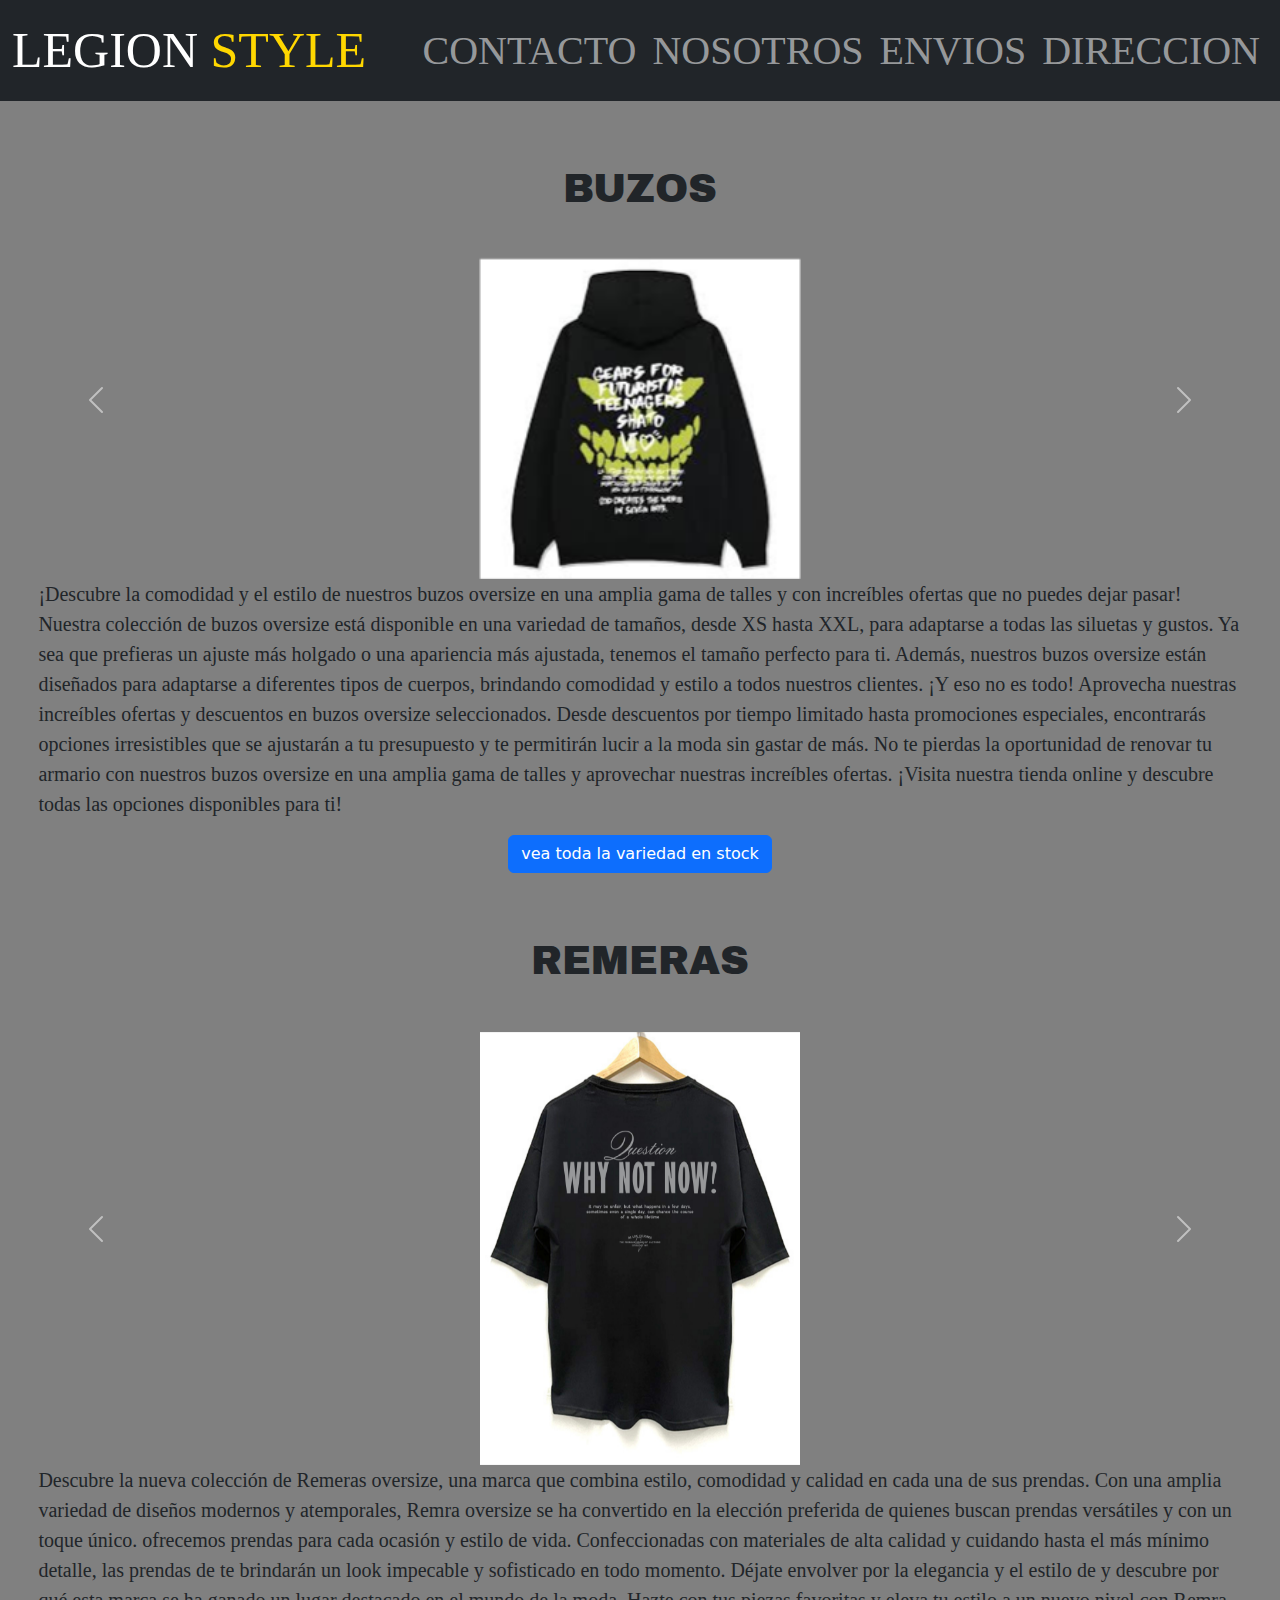
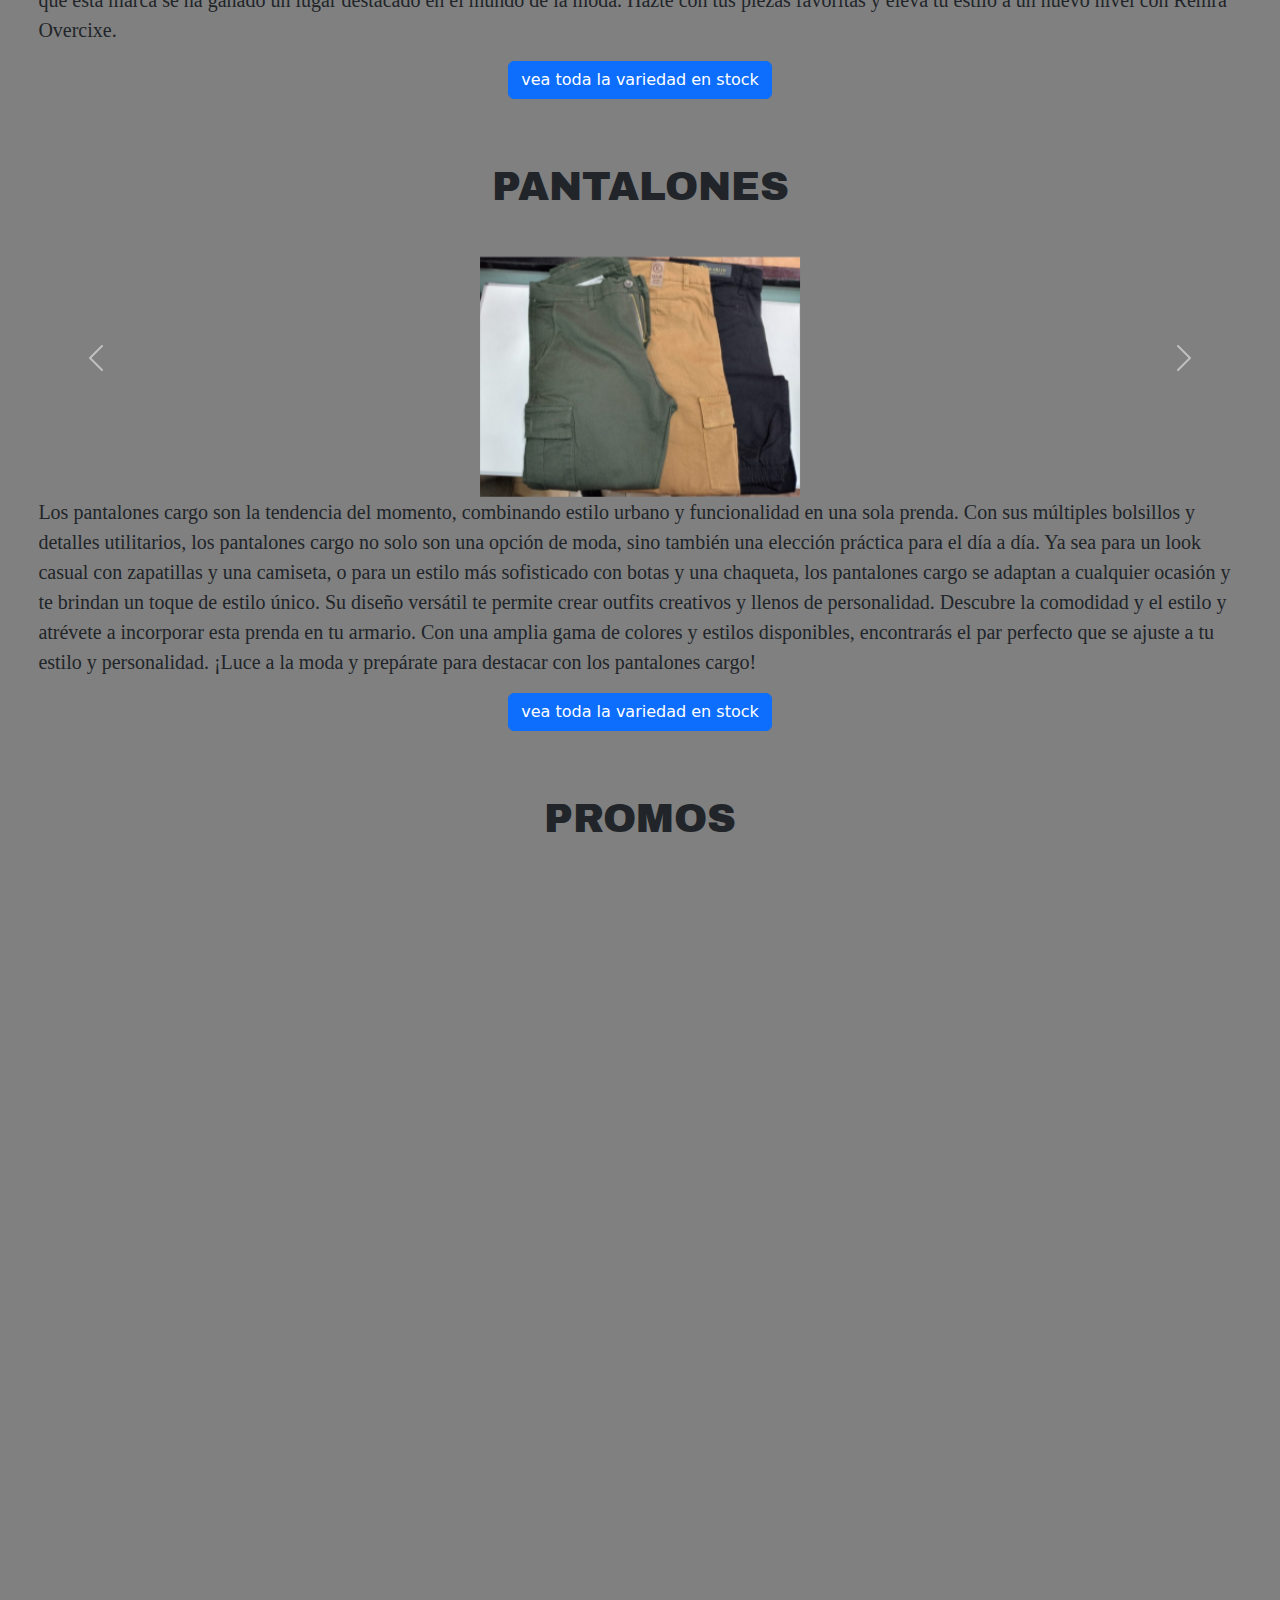
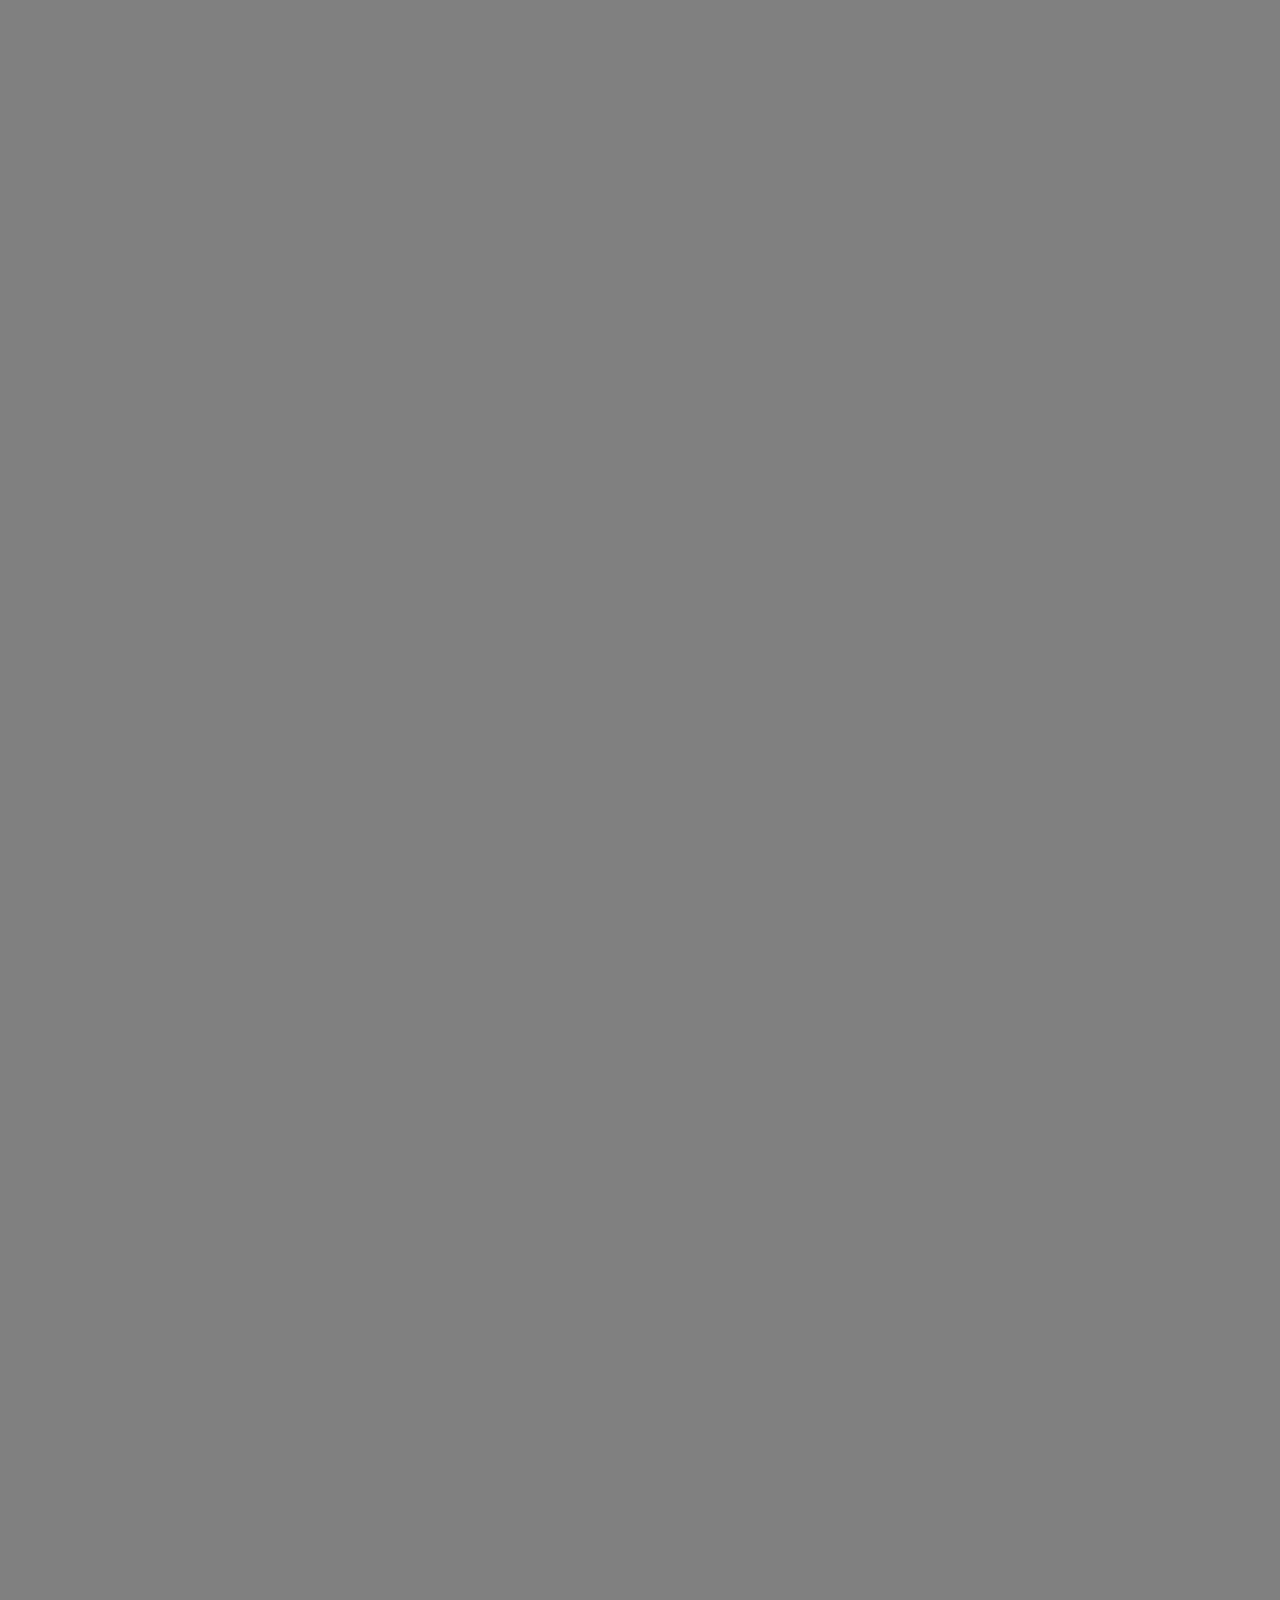
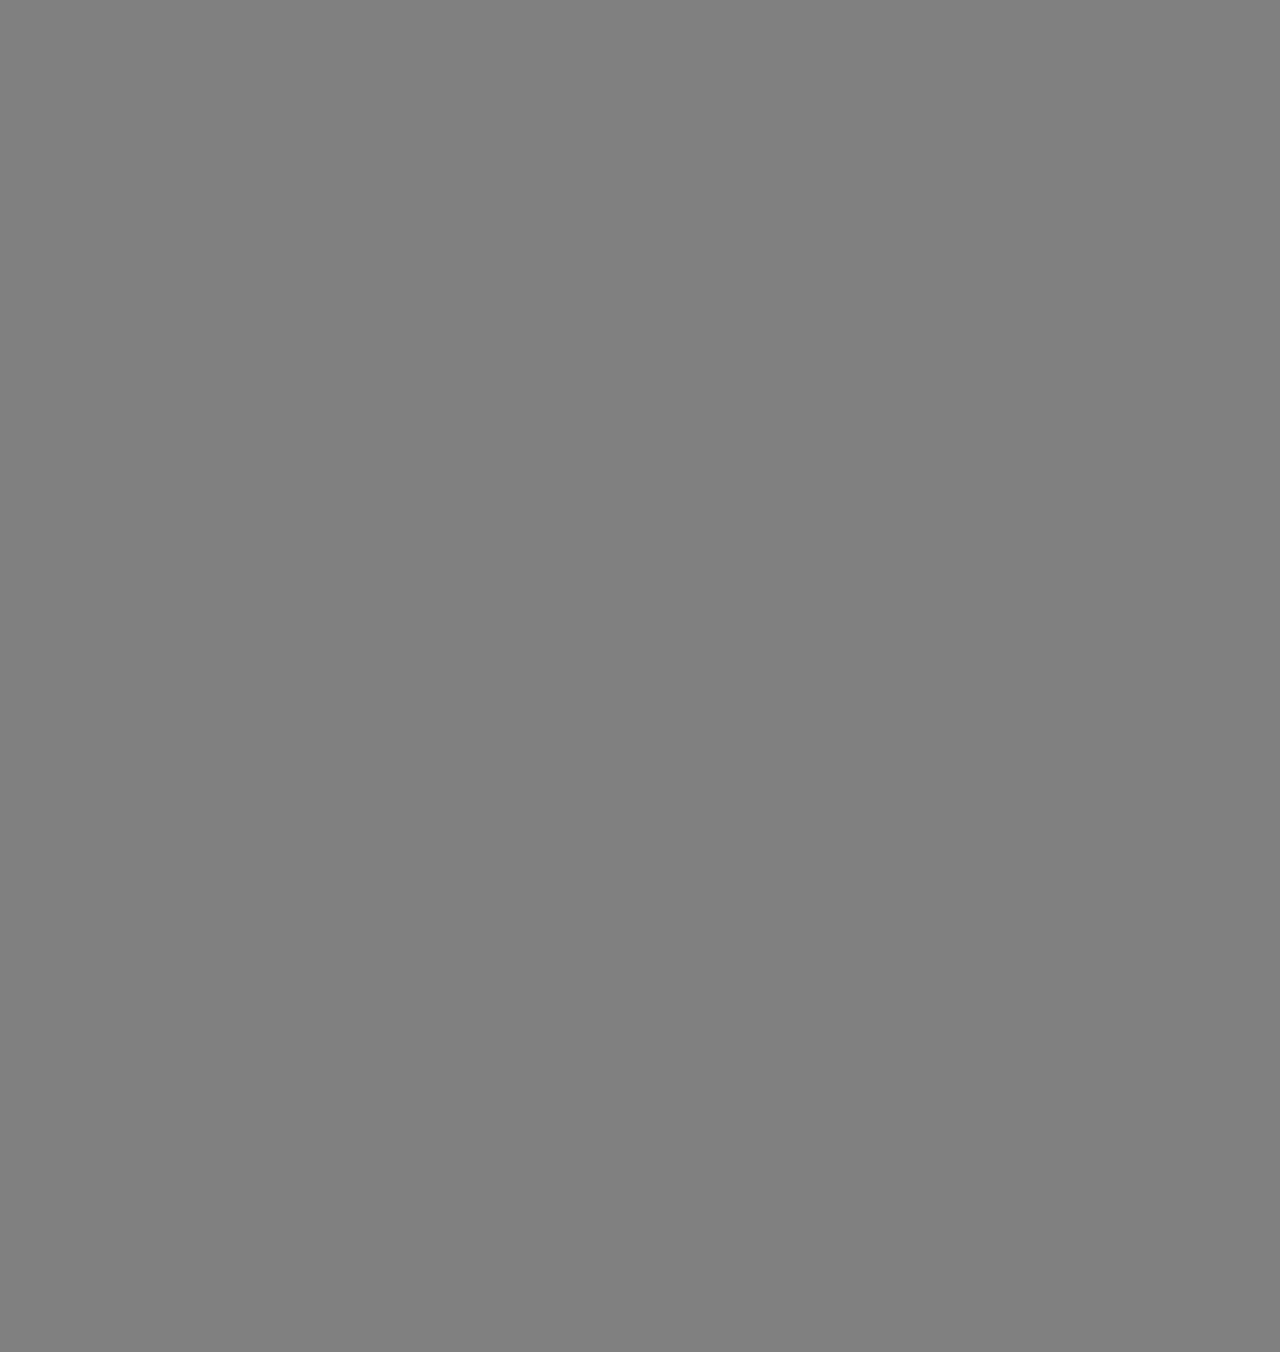
==== index.html @ 6e354420 "v1.3" ====
<!DOCTYPE html>
<html lang="es">
<head>
    <meta charset="UTF-8">
    <meta name="viewport" content="width=device-width, initial-scale=1.0">
    <meta name="keywors" content="oversize, buzos, REMERAS, pantalones, cargo, LEGION STYLE">
    <meta name="description" content="Es una tienda online con que también cuenta con sucursal física y tiene envíos a todo el país.">
    <link href="https://unpkg.com/aos@2.3.1/dist/aos.css" rel="stylesheet">
    <!-- INICIO DE BS -->
    <link rel="stylesheet" href="https://cdn.jsdelivr.net/npm/bootstrap@5.2.3/dist/css/bootstrap.min.css">
    <!-- FIN DE BS -->
    <link rel="stylesheet" href="estilos.css">
    <title>LEGION</title>
</head>
<body>
<!-- INICIO DE BARRA DE NAVEGACION -->
<nav class="navbar navbar-expand-xl bg-dark navbar-dark">
    <div class="container-fluid">
        <a class="navbar-brand" href="#">LEGION <span>STYLE</span></a>
    <button class="navbar-toggler" type="button" data-bs-toggle="collapse" data-bs-target="#collapsibleNavbar">
        <span class="navbar-toggler-icon"></span>
    </button>
        <div class="collapse navbar-collapse ml-auto justify-content-end" id="collapsibleNavbar">
        <ul class="navbar-nav">
            <li class="nav-item">
            <a class="nav-link" href="/paguinas/contacto.html">CONTACTO</a>
            </li>
            <li class="nav-item">
            <a class="nav-link" href="/PAGUINAS/nosotros.html">NOSOTROS</a>
            </li>
            <li class="nav-item">
            <a class="nav-link" href="/PAGUINAS/envios.html">ENVIOS</a>
            </li>
            <li class="nav-item">
            <a class="nav-link" href="/PAGUINAS/direccion.html">DIRECCION</a>
            </li>
        </ul>
        </div>
    </div>
</nav>
<!-- FIN DE BARRA DE NAVEGACION -->
<!-- CARRUCEL 1 INICIO -->
<h2 class="text-center">BUZOS</h2>
<div id="carousel1" class="carousel slide" data-bs-ride="carousel">
    <div class="carousel-inner">
        <div class="carousel-item active">
        <img src="img/1.jpg" class="d-block w-25 mx-auto" alt="IMG 1">
        </div>
        <div class="carousel-item">
        <img src="img/2.jpeg" class="d-block w-25 mx-auto" alt="IMG 2">
        </div>
        <div class="carousel-item">
        <img src="img/3.jpg" class="d-block w-25 mx-auto" alt="IMG 3">
        </div>
    </div>
    <button class="carousel-control-prev" type="button" data-bs-target="#carousel1" data-bs-slide="prev">
        <span class="carousel-control-prev-icon" aria-hidden="true"></span>
        <span class="visually-hidden">Previous</span>
    </button>
    <button class="carousel-control-next" type="button" data-bs-target="#carousel1" data-bs-slide="next">
        <span class="carousel-control-next-icon" aria-hidden="true"></span>
        <span class="visually-hidden">Next</span>
    </button>
    </div>
    <p class="card-text">¡Descubre la comodidad y el estilo de nuestros buzos oversize en una amplia gama de talles y con increíbles ofertas que no puedes dejar pasar!

    Nuestra colección de buzos oversize está disponible en una variedad de tamaños, desde XS hasta XXL, para adaptarse a todas las siluetas y gustos. Ya sea que prefieras un ajuste más holgado o una apariencia más ajustada, tenemos el tamaño perfecto para ti. Además, nuestros buzos oversize están diseñados para adaptarse a diferentes tipos de cuerpos, brindando comodidad y estilo a todos nuestros clientes.
    
    ¡Y eso no es todo! Aprovecha nuestras increíbles ofertas y descuentos en buzos oversize seleccionados. Desde descuentos por tiempo limitado hasta promociones especiales, encontrarás opciones irresistibles que se ajustarán a tu presupuesto y te permitirán lucir a la moda sin gastar de más.
    
    No te pierdas la oportunidad de renovar tu armario con nuestros buzos oversize en una amplia gama de talles y aprovechar nuestras increíbles ofertas. ¡Visita nuestra tienda online y descubre todas las opciones disponibles para ti!</p>
        <div class="container">
            <div class="row">
                <div class="col text-center">
                    <a href="#" class="btn btn-primary" id="button">vea toda la variedad en stock</a>
                </div>
            </div>
        </div>
</div>

<!-- CARRUCEL 1 FIN -->
<!-- CARRUCEL 2 INICIO -->
<h2 class="text-center">REMERAS</h2>
<div id="carousel2" class="carousel slide" data-bs-ride="carousel">
    <div class="carousel-inner">
        <div class="carousel-item active">
        <img src="img/4.jpg" class="d-block w-25 mx-auto" alt="IMG 1">
        </div>
        <div class="carousel-item">
        <img src="img/5.jpg" class="d-block w-25 mx-auto" alt="IMG 2">
        </div>
        <div class="carousel-item">
        <img src="img/6.jpg" class="d-block w-25 mx-auto" alt="IMG 3">
        </div>
    </div>
    <button class="carousel-control-prev" type="button" data-bs-target="#carousel2" data-bs-slide="prev">
        <span class="carousel-control-prev-icon" aria-hidden="true"></span>
        <span class="visually-hidden text-center">Previous</span>
    </button>
    <button class="carousel-control-next" type="button" data-bs-target="#carousel2" data-bs-slide="next">
        <span class="carousel-control-next-icon" aria-hidden="true"></span>
        <span class="visually-hidden">Next</span>
    </button>
    </div>
    <p class="card-text">Descubre la nueva colección de Remeras oversize, una marca que combina estilo, comodidad y calidad en cada una de sus prendas. Con una amplia variedad de diseños modernos y atemporales, Remra oversize se ha convertido en la elección preferida de quienes buscan prendas versátiles y con un toque único.

    ofrecemos prendas para cada ocasión y estilo de vida. Confeccionadas con materiales de alta calidad y cuidando hasta el más mínimo detalle, las prendas de te brindarán un look impecable y sofisticado en todo momento.
        
    Déjate envolver por la elegancia y el estilo de y descubre por qué esta marca se ha ganado un lugar destacado en el mundo de la moda. Hazte con tus piezas favoritas y eleva tu estilo a un nuevo nivel con Remra Overcixe.</p>
        <div class="container">
            <div class="row">
                <div class="col text-center">
                    <a href="#" class="btn btn-primary" id="button">vea toda la variedad en stock</a>
                </div>
            </div>
        </div>
    </div>
    <!-- CARRUCEL 2 FIN -->
    <!-- CARRUCEL 3 INICIO -->
<h2 class="text-center">PANTALONES</h2>
<div id="carousel3" class="carousel slide" data-bs-ride="carousel">
    <div class="carousel-inner">
        <div class="carousel-item active">
        <img src="img/7.jpg" class="d-block w-25 mx-auto" alt="IMG 1">
        </div>
        <div class="carousel-item">
        <img src="img/8.jpg" class="d-block w-25 mx-auto" alt="IMG 2">
        </div>
        <div class="carousel-item">
        <img src="img/9.jpg" class="d-block w-25 mx-auto" alt="IMG 3">
        </div>
    </div>
    <button class="carousel-control-prev"  type="button" data-bs-target="#carousel3" data-bs-slide="prev">
        <span class="carousel-control-prev-icon" aria-hidden="true"></span>
        <span class="visually-hidden">Previous</span>
    </button>
    <button class="carousel-control-next" type="button" data-bs-target="#carousel3" data-bs-slide="next">
        <span class="carousel-control-next-icon" aria-hidden="true"></span>
        <span class="visually-hidden">Next</span>
    </button>
    </div>
    <p class="card-text">Los pantalones cargo son la tendencia del momento, combinando estilo urbano y funcionalidad en una sola prenda. Con sus múltiples bolsillos y detalles utilitarios, los pantalones cargo no solo son una opción de moda, sino también una elección práctica para el día a día.

    Ya sea para un look casual con zapatillas y una camiseta, o para un estilo más sofisticado con botas y una chaqueta, los pantalones cargo se adaptan a cualquier ocasión y te brindan un toque de estilo único. Su diseño versátil te permite crear outfits creativos y llenos de personalidad.
    
    Descubre la comodidad y el estilo y atrévete a incorporar esta prenda en tu armario. Con una amplia gama de colores y estilos disponibles, encontrarás el par perfecto que se ajuste a tu estilo y personalidad. ¡Luce a la moda y prepárate para destacar con los pantalones cargo!</p>
        <div class="container">
            <div class="row">
                <div class="col text-center">
                    <a href="#" class="btn btn-primary" id="button">vea toda la variedad en stock</a>
                </div>
            </div>
        </div>
    </div>
<!-- CARRUCEL 3 FIN -->
<!-- INICIO DE CARDS -->
<h2 class="text-center"> PROMOS</h2>
<div class="card mx-auto text-center" data-aos="flip-left">
    <h3 class="card-title">Card title</h3>
    <img src="img/1.jpg" class="card-img-top" alt="...">
    <div class="card-body">
    <p class="card-text">Some quick example text to build on the card title and make up the bulk of the card's content.</p>
    <a href="#" class="btn btn-primary">Go somewhere</a>
    </div>
</div>

<div class="card mx-auto text-center" data-aos="fade-up">
    <h3 class="card-title">Card title</h3>
    <img src="img/1.jpg" class="card-img-top" alt="...">git remote -v
    <div class="card-body">
    <p class="card-text">Some quick example text to build on the card title and make up the bulk of the card's content.</p>
    <a href="#" class="btn btn-primary">Go somewhere</a>
    </div>
</div>
<div class="card mx-auto text-center" data-aos="fade-left">
    <h3 class="card-title">Card title</h3>
    <img src="img/1.jpg" class="card-img-top mx-25 alt="...">
    <div class="card-body">
    <p class="card-text">Some quick example text to build on the card title and make up the bulk of the card's content.</p>
    <a href="#" class="btn btn-primary">Go somewhere</a>
    </div>
</div>
<!-- FIN DE CARDS -->

<!-- INICIO DE AOS -->
<script src="https://unpkg.com/aos@2.3.1/dist/aos.js"></script>
<script>
    AOS.init();
</script>
<!-- FIN DE AOS -->
    <!-- inicio de js -->
    <script src="https://cdn.jsdelivr.net/npm/bootstrap@5.2.3/dist/js/bootstrap.bundle.min.js"></script>
    <!-- fin de js -->
</body>
</html>
---- estilos.css ----
@import url("https://fonts.googleapis.com/css2?family=Archivo+Black&display=swap");
@import url("https://fonts.googleapis.com/css2?family=Archivo+Black&family=Spectral:ital,wght@0,200;0,300;0,400;0,500;0,600;0,700;0,800;1,200;1,300;1,400;1,500;1,600;1,700;1,800&display=swap");
.navbar-brand {
  font-size: 50px;
}

.container-fluid {
  font-size: 40px;
}

.nav-link:hover {
  color: gold;
  transition: all 0.9s;
  transform: scale(1.1);
}

span {
  color: gold;
}

nav {
  font-family: "Times New Roman", Times, serif;
  font-size: 20px;
}

.carousel-item img {
  margin-top: 3%;
}

.card-text {
  font-family: "Espectral", "spectral-extralight";
  font-size: 20px;
  padding: 0 3%;
}

h2 {
  margin-top: 5%;
  font-size: 40px;
  font-family: "Archivo Black", "archivo-black";
}

body {
  background-color: gray;
}

.card {
  margin: 10%;
  height: auto;
  width: 100vh;
}

@media screen and (max-width: 600px) {
  .card {
    width: 200px;
    height: auto;
  }
  .carousel {
    width: 100vh;
  }
}
@media screen and (min-width: 600px) and (max-width: 1200px) {
  .card {
    width: 600px;
    height: auto;
  }
}/*# sourceMappingURL=estilos.css.map */
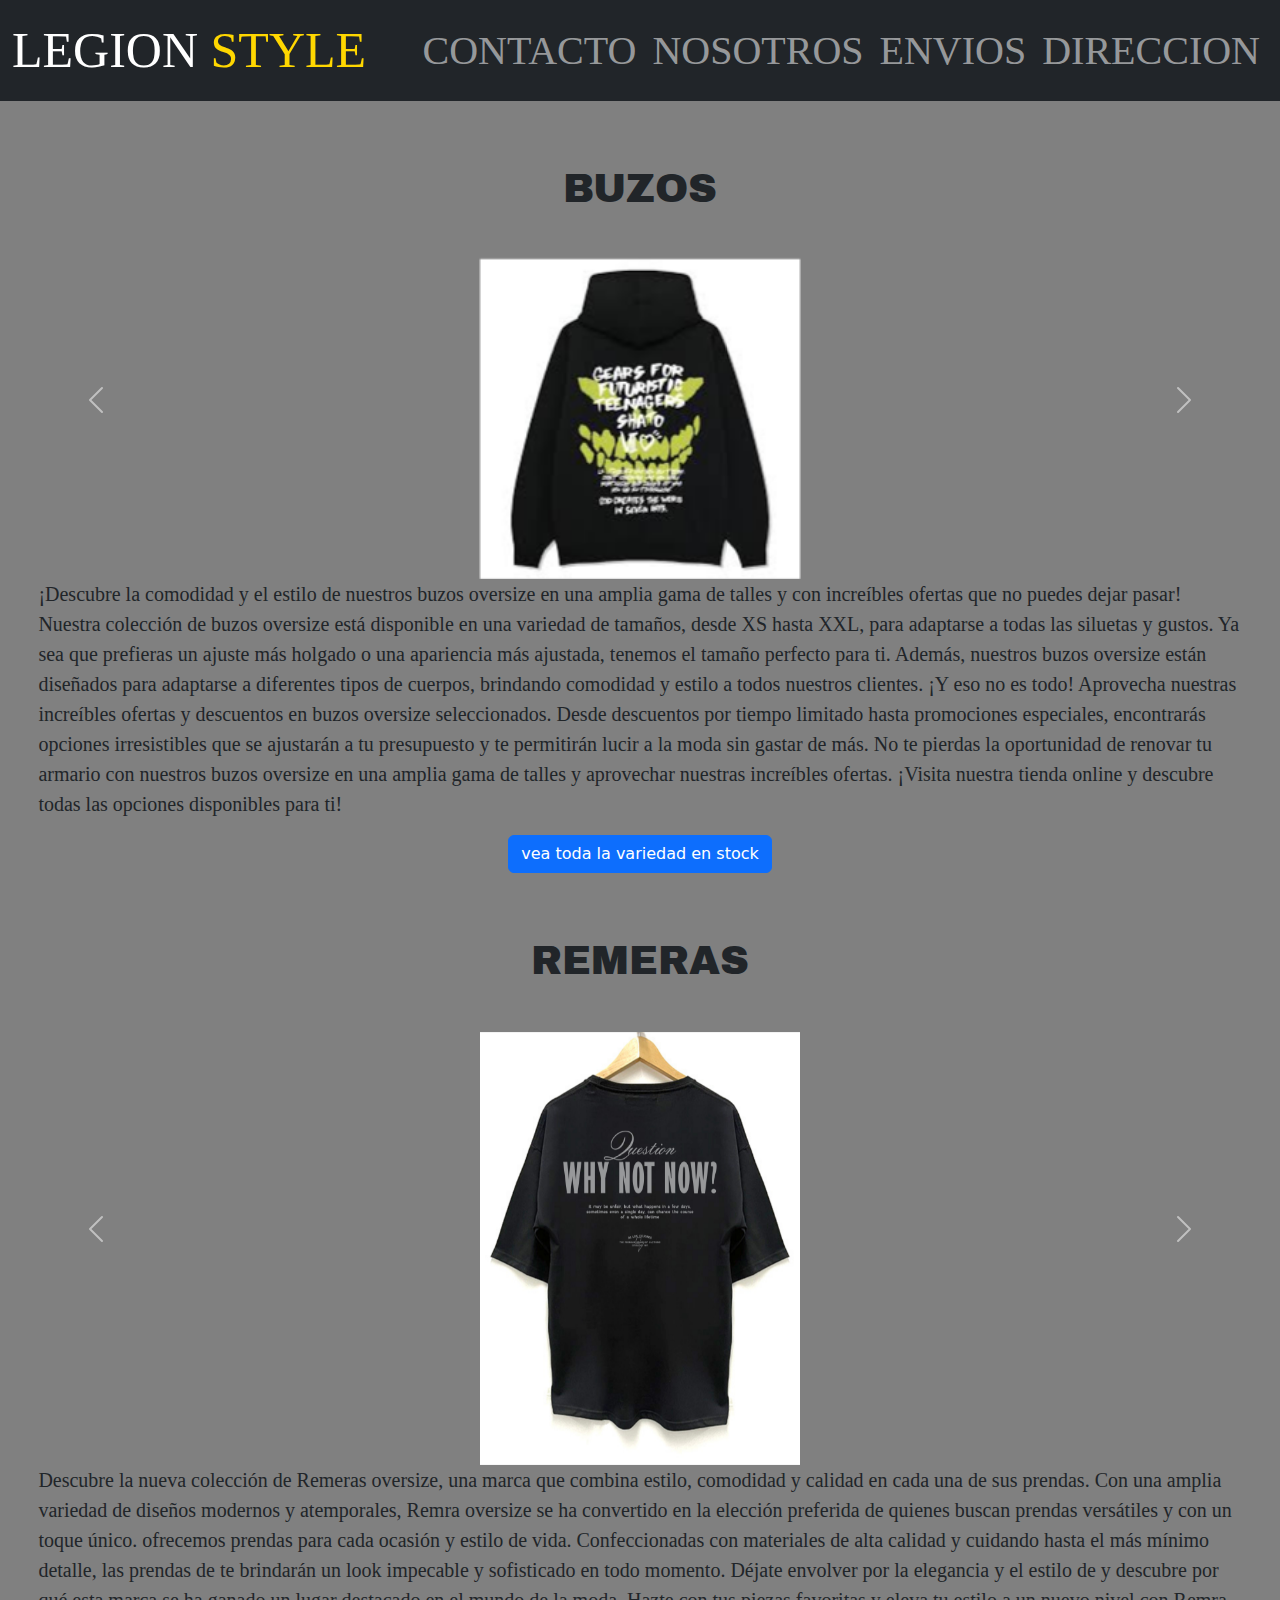
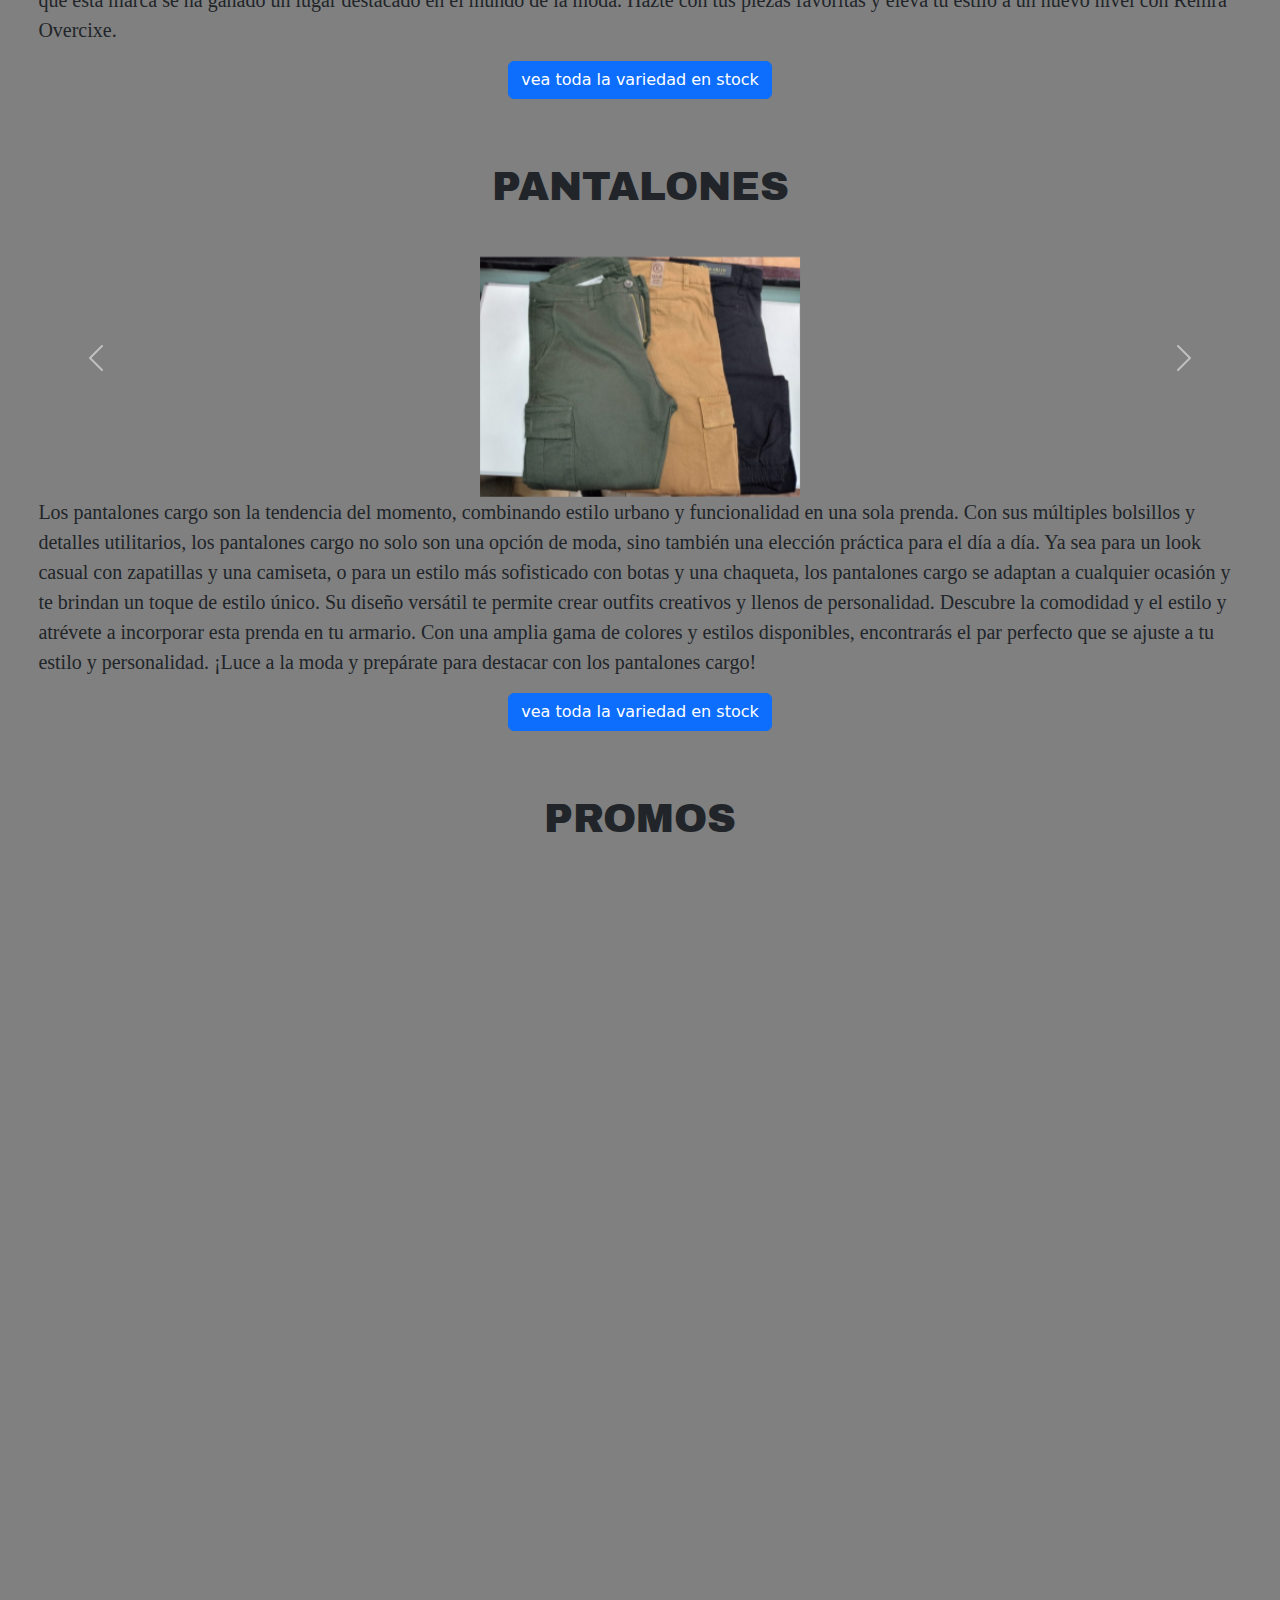
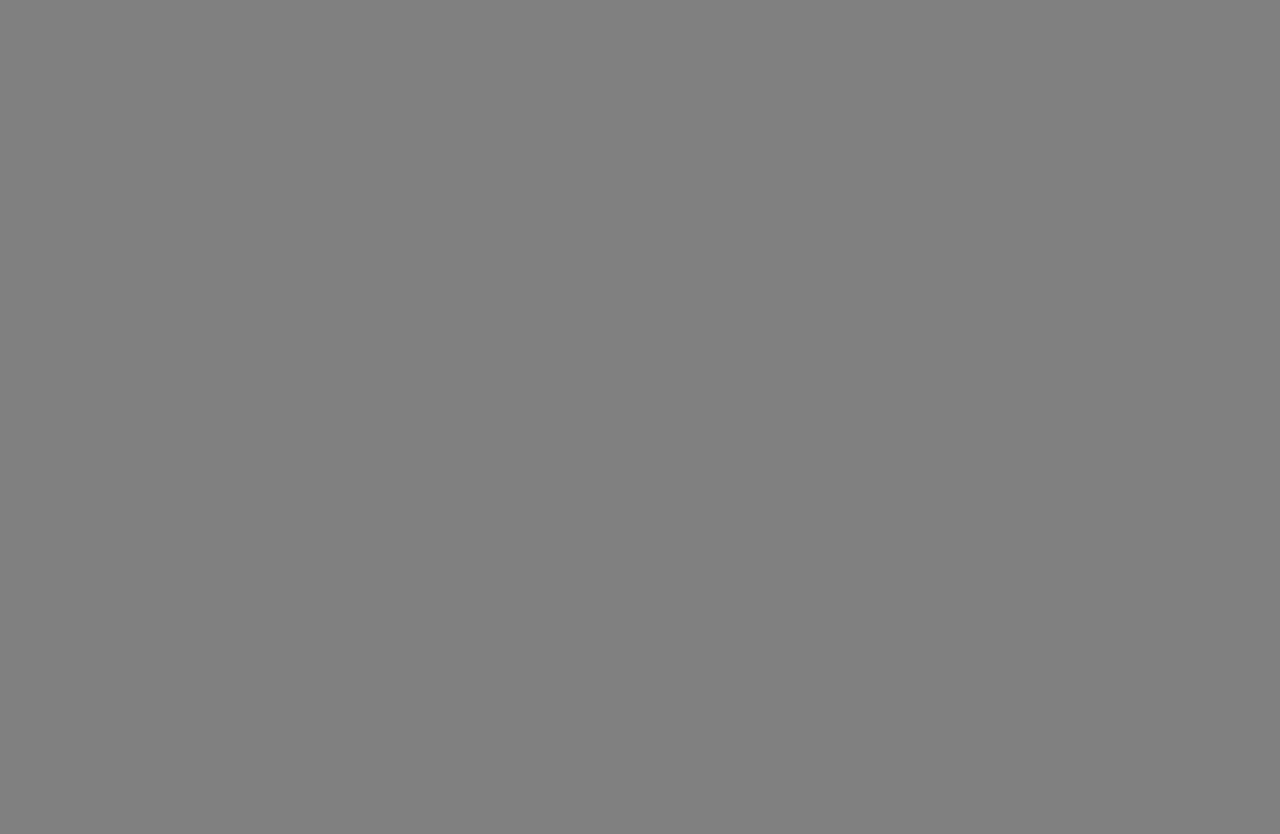
==== commit 2fabccd3: "v5" ====
--- a/index.html
+++ b/index.html
@@ -23,16 +23,16 @@
         <div class="collapse navbar-collapse ml-auto justify-content-end" id="collapsibleNavbar">
         <ul class="navbar-nav">
             <li class="nav-item">
-            <a class="nav-link" href="/paguinas/contacto.html">CONTACTO</a>
+            <a class="nav-link" href="../paguinas/contacto.html">CONTACTO</a>
             </li>
             <li class="nav-item">
-            <a class="nav-link" href="/PAGUINAS/nosotros.html">NOSOTROS</a>
+            <a class="nav-link" href="../PAGUINAS/nosotros.html">NOSOTROS</a>
             </li>
             <li class="nav-item">
-            <a class="nav-link" href="/PAGUINAS/envios.html">ENVIOS</a>
+            <a class="nav-link" href="../PAGUINAS/envios.html">ENVIOS</a>
             </li>
             <li class="nav-item">
-            <a class="nav-link" href="/PAGUINAS/direccion.html">DIRECCION</a>
+            <a class="nav-link" href="../PAGUINAS/direccion.html">DIRECCION</a>
             </li>
         </ul>
         </div>
@@ -166,7 +166,7 @@
 
 <div class="card mx-auto text-center" data-aos="fade-up">
     <h3 class="card-title">Card title</h3>
-    <img src="img/1.jpg" class="card-img-top" alt="...">git remote -v
+    <img src="img/1.jpg" class="card-img-top" alt="...">
     <div class="card-body">
     <p class="card-text">Some quick example text to build on the card title and make up the bulk of the card's content.</p>
     <a href="#" class="btn btn-primary">Go somewhere</a>
@@ -174,7 +174,7 @@
 </div>
 <div class="card mx-auto text-center" data-aos="fade-left">
     <h3 class="card-title">Card title</h3>
-    <img src="img/1.jpg" class="card-img-top mx-25 alt="...">
+    <img src="img/1.jpg" class="card-img-top" alt="...">
     <div class="card-body">
     <p class="card-text">Some quick example text to build on the card title and make up the bulk of the card's content.</p>
     <a href="#" class="btn btn-primary">Go somewhere</a>
--- a/estilos.css
+++ b/estilos.css
@@ -49,6 +49,13 @@
   width: 100vh;
 }
 
+.card-img-top {
+  display: grid;
+  margin-left: auto;
+  margin-right: auto;
+  width: 200px;
+}
+
 @media screen and (max-width: 600px) {
   .card {
     width: 200px;
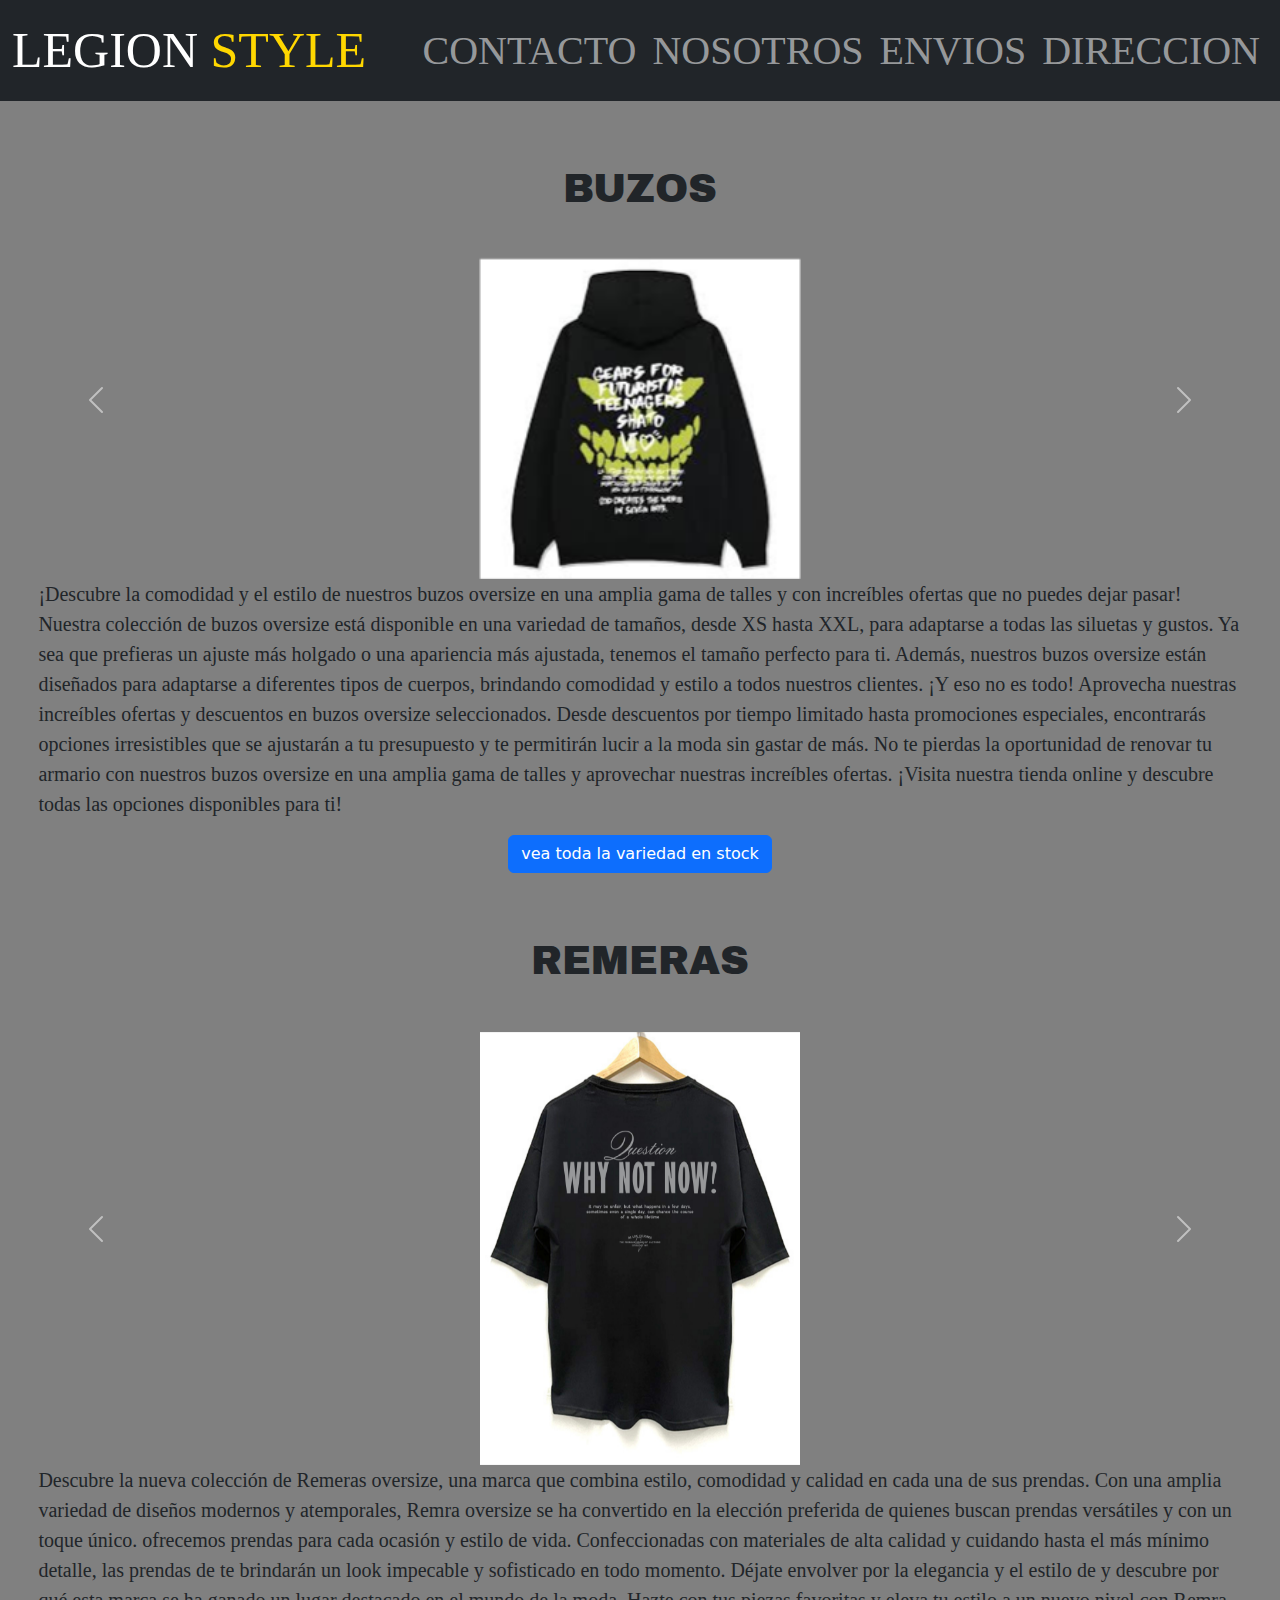
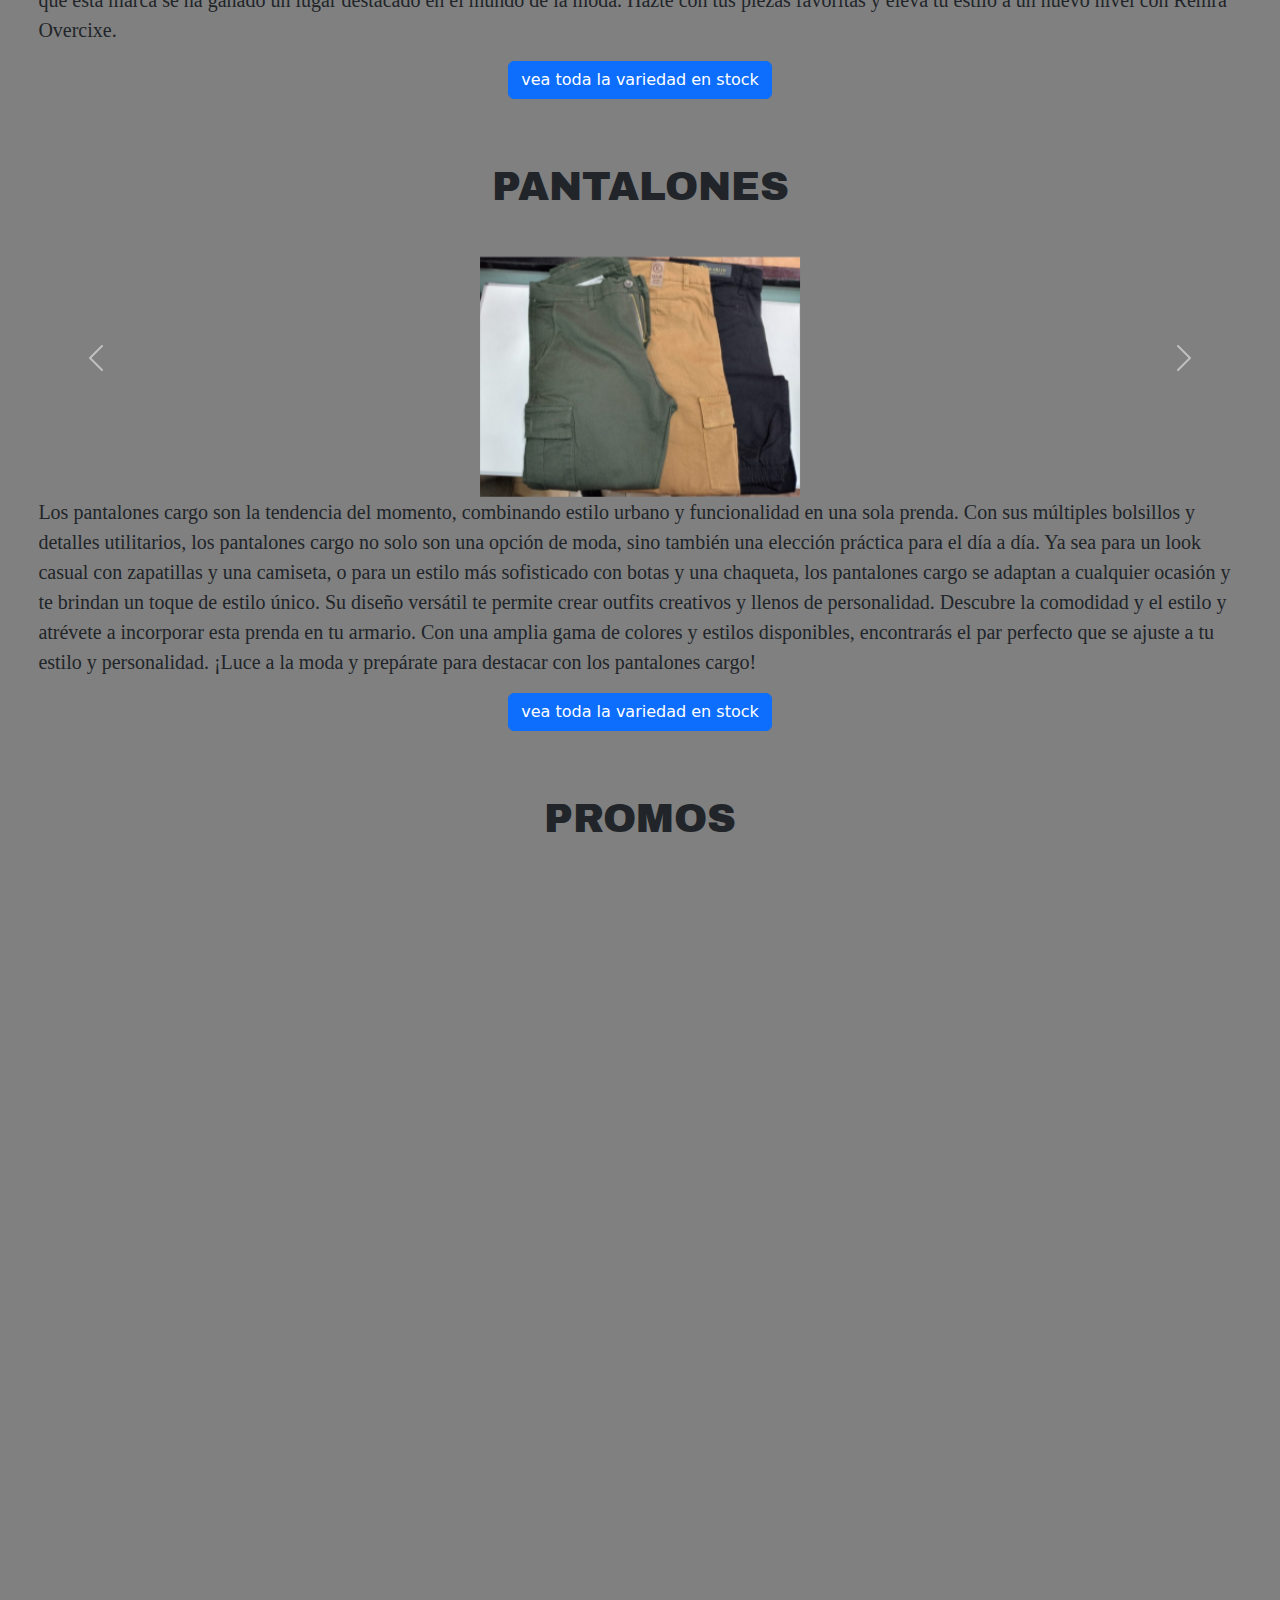
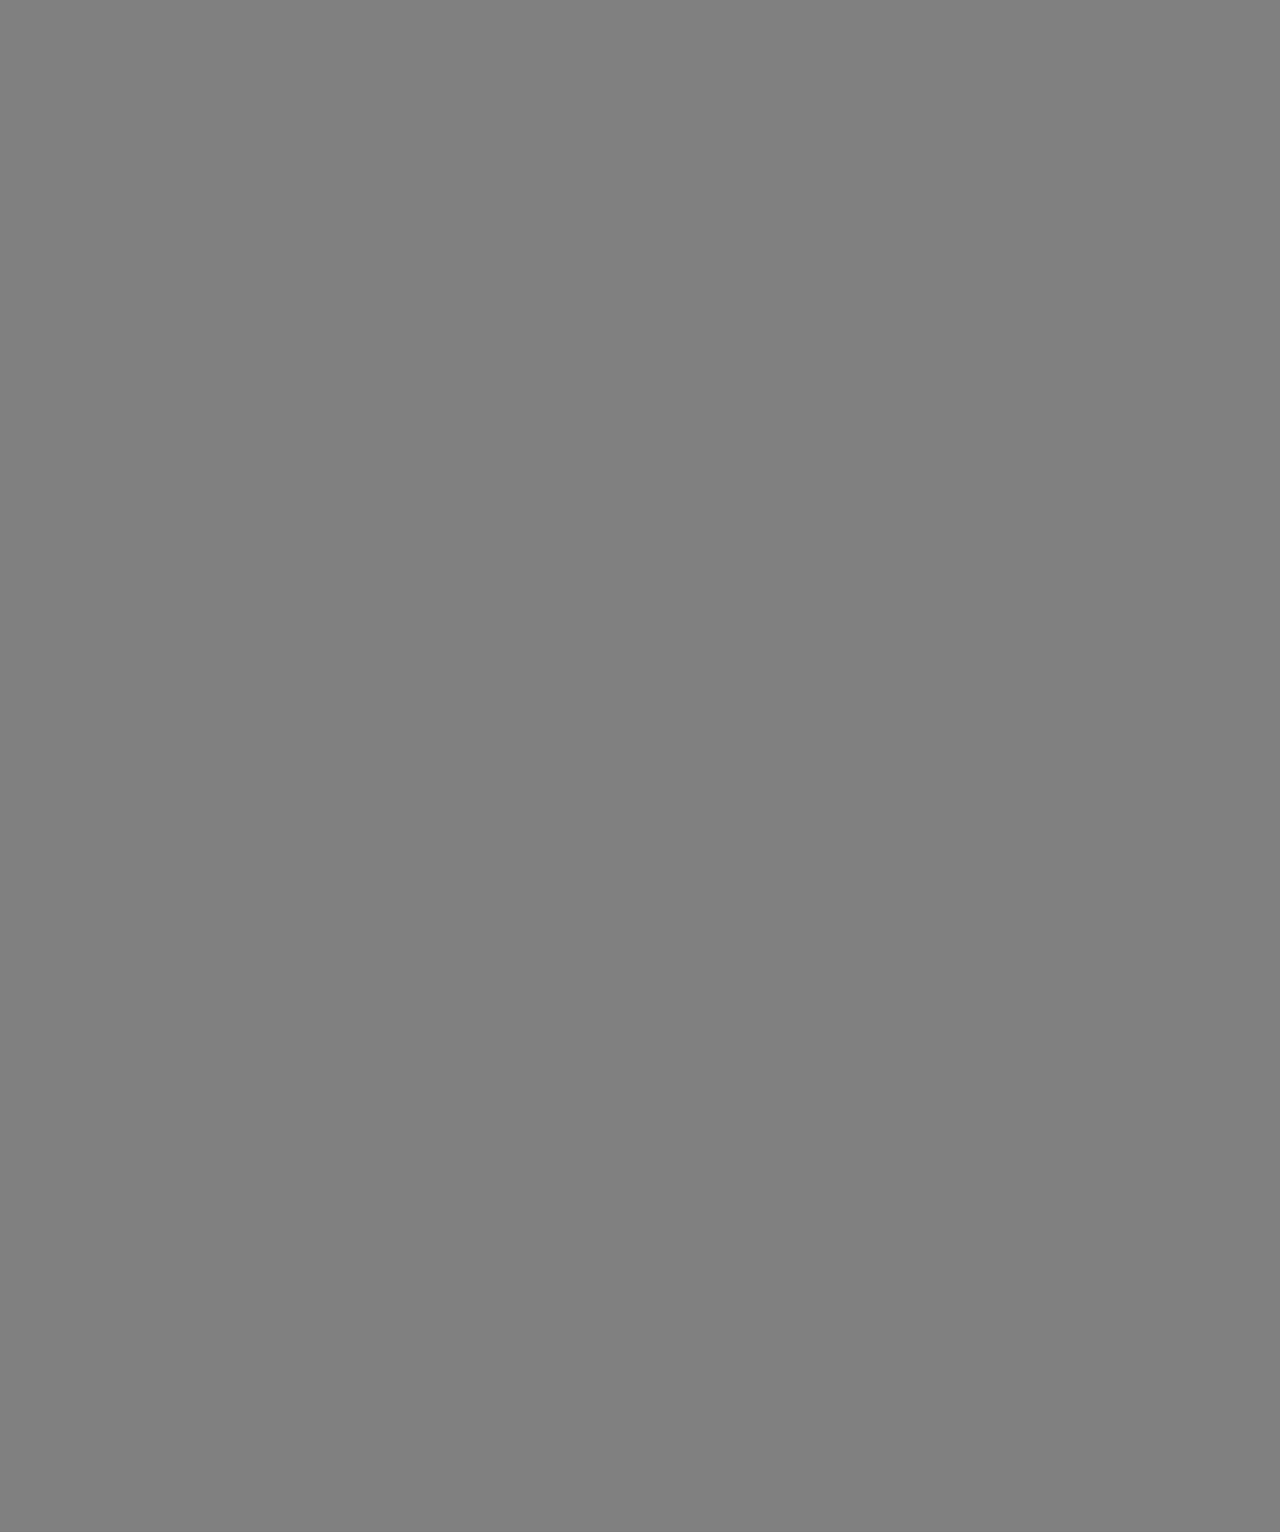
==== commit fc341b34: "v5" ====
--- a/index.html
+++ b/index.html
@@ -157,7 +157,7 @@
 <h2 class="text-center"> PROMOS</h2>
 <div class="card mx-auto text-center" data-aos="flip-left">
     <h3 class="card-title">Card title</h3>
-    <img src="img/1.jpg" class="card-img-top" alt="...">
+    <img src="img/1.jpg" class="card-img" alt="...">
     <div class="card-body">
     <p class="card-text">Some quick example text to build on the card title and make up the bulk of the card's content.</p>
     <a href="#" class="btn btn-primary">Go somewhere</a>
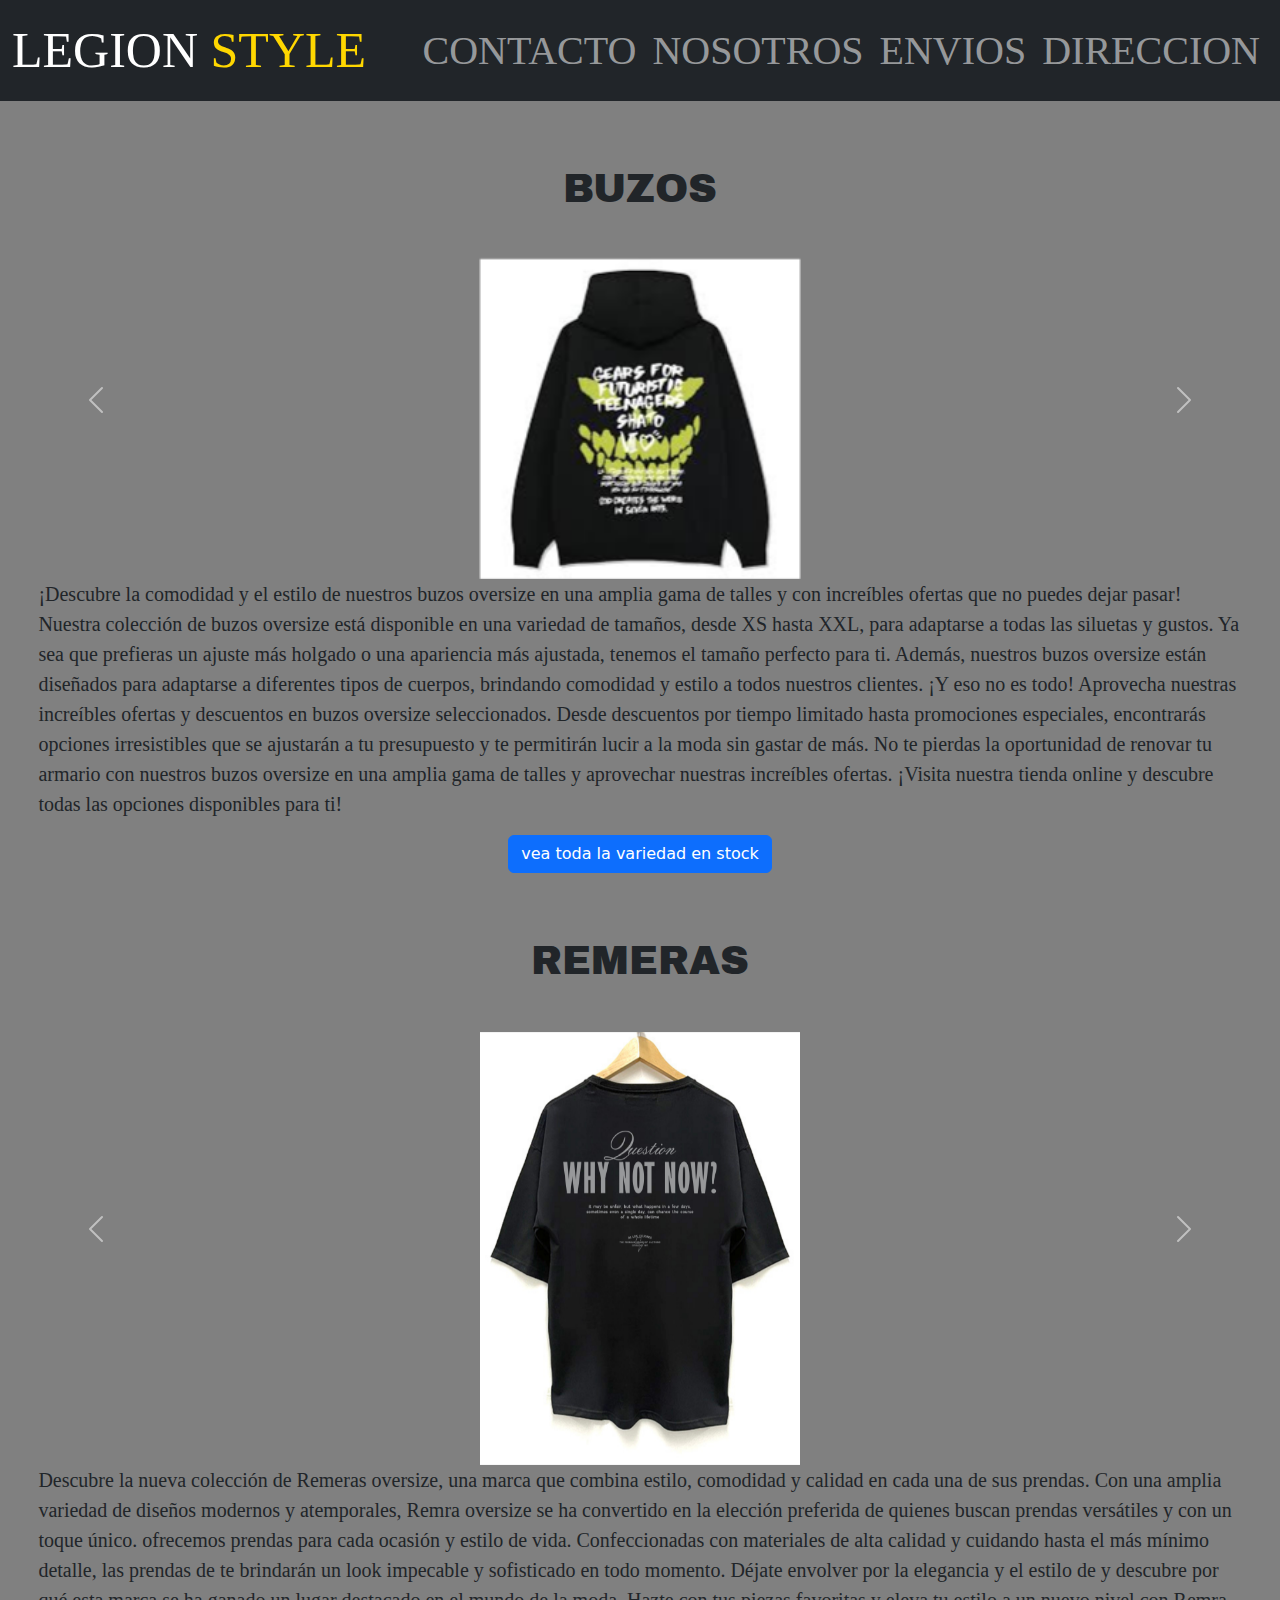
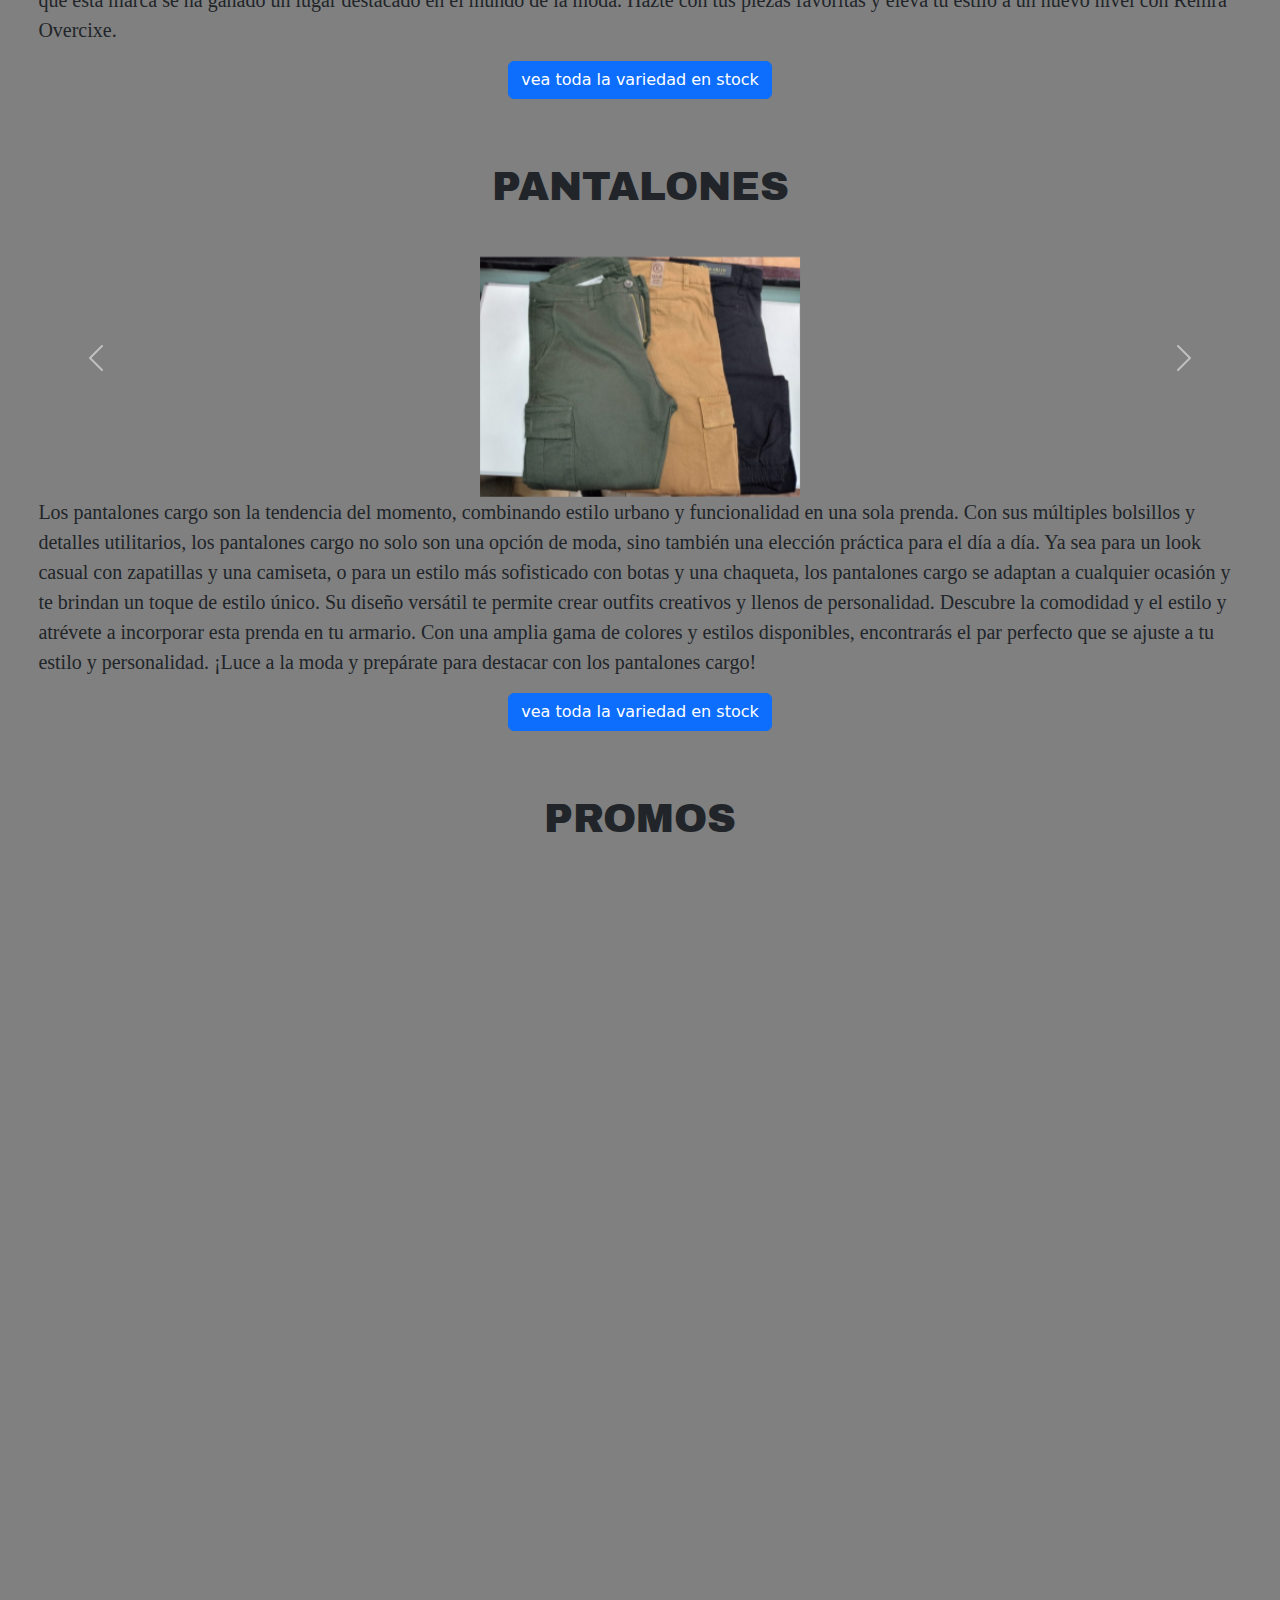
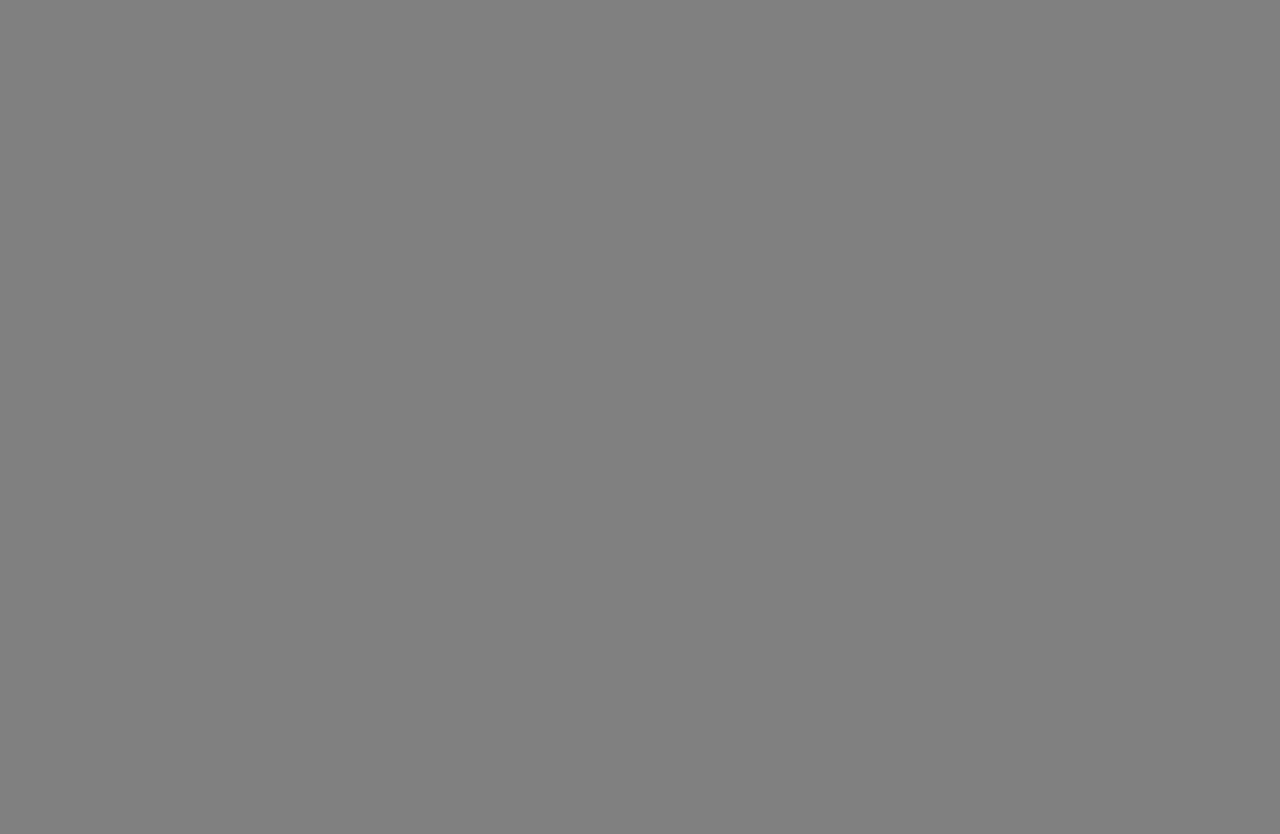
==== commit f4274de7: "v5" ====
--- a/index.html
+++ b/index.html
@@ -23,16 +23,16 @@
         <div class="collapse navbar-collapse ml-auto justify-content-end" id="collapsibleNavbar">
         <ul class="navbar-nav">
             <li class="nav-item">
-            <a class="nav-link" href="../paguinas/contacto.html">CONTACTO</a>
+            <a class="nav-link" href="paguinas/contacto.html">CONTACTO</a>
             </li>
             <li class="nav-item">
-            <a class="nav-link" href="../PAGUINAS/nosotros.html">NOSOTROS</a>
+            <a class="nav-link" href="paguinas/nosotros.html">NOSOTROS</a>
             </li>
             <li class="nav-item">
-            <a class="nav-link" href="../PAGUINAS/envios.html">ENVIOS</a>
+            <a class="nav-link" href="paguinas/envios.html">ENVIOS</a>
             </li>
             <li class="nav-item">
-            <a class="nav-link" href="../PAGUINAS/direccion.html">DIRECCION</a>
+            <a class="nav-link" href="paguinas/direccion.html">DIRECCION</a>
             </li>
         </ul>
         </div>
@@ -157,7 +157,7 @@
 <h2 class="text-center"> PROMOS</h2>
 <div class="card mx-auto text-center" data-aos="flip-left">
     <h3 class="card-title">Card title</h3>
-    <img src="img/1.jpg" class="card-img" alt="...">
+    <img src="img/1.jpg" class="card-img-top" alt="...">
     <div class="card-body">
     <p class="card-text">Some quick example text to build on the card title and make up the bulk of the card's content.</p>
     <a href="#" class="btn btn-primary">Go somewhere</a>
--- a/estilos.css
+++ b/estilos.css
@@ -50,7 +50,6 @@
 }
 
 .card-img-top {
-  display: grid;
   margin-left: auto;
   margin-right: auto;
   width: 200px;
@@ -58,11 +57,8 @@
 
 @media screen and (max-width: 600px) {
   .card {
-    width: 200px;
+    width: 300px;
     height: auto;
-  }
-  .carousel {
-    width: 100vh;
   }
 }
 @media screen and (min-width: 600px) and (max-width: 1200px) {
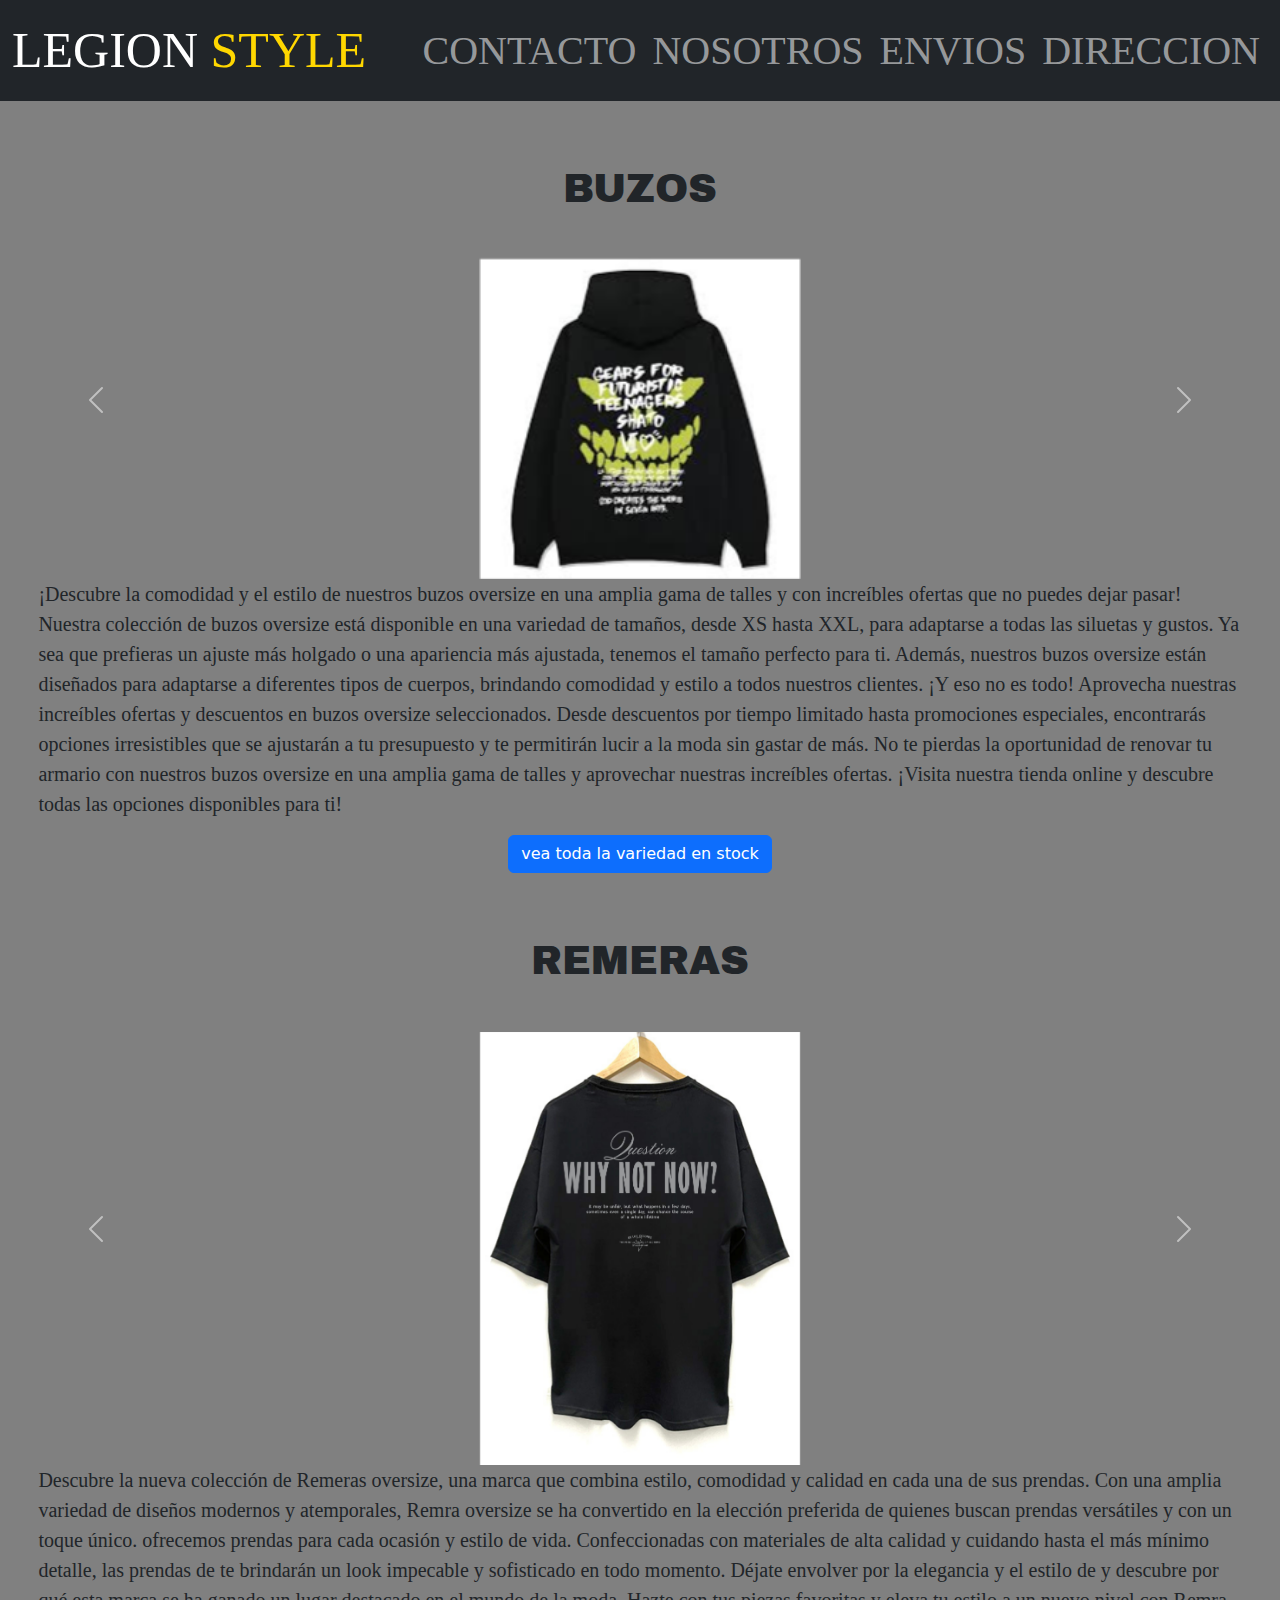
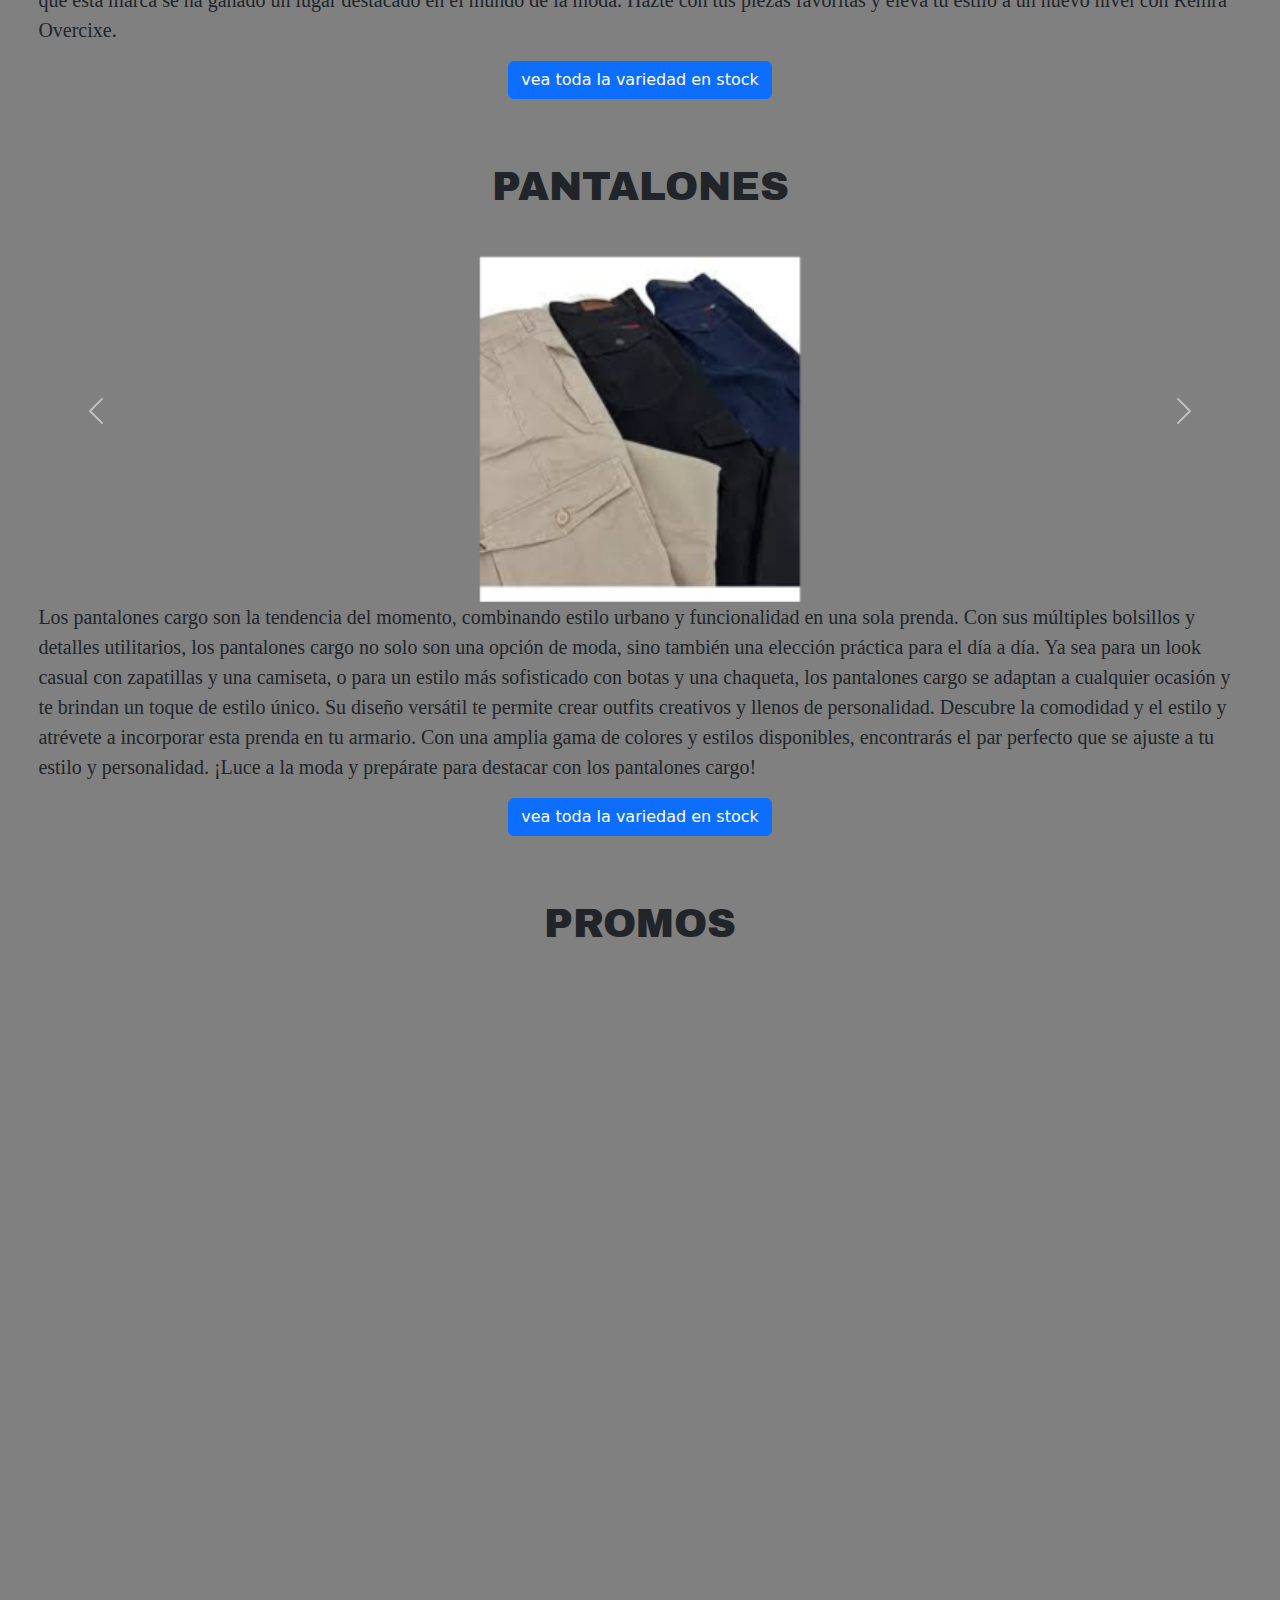
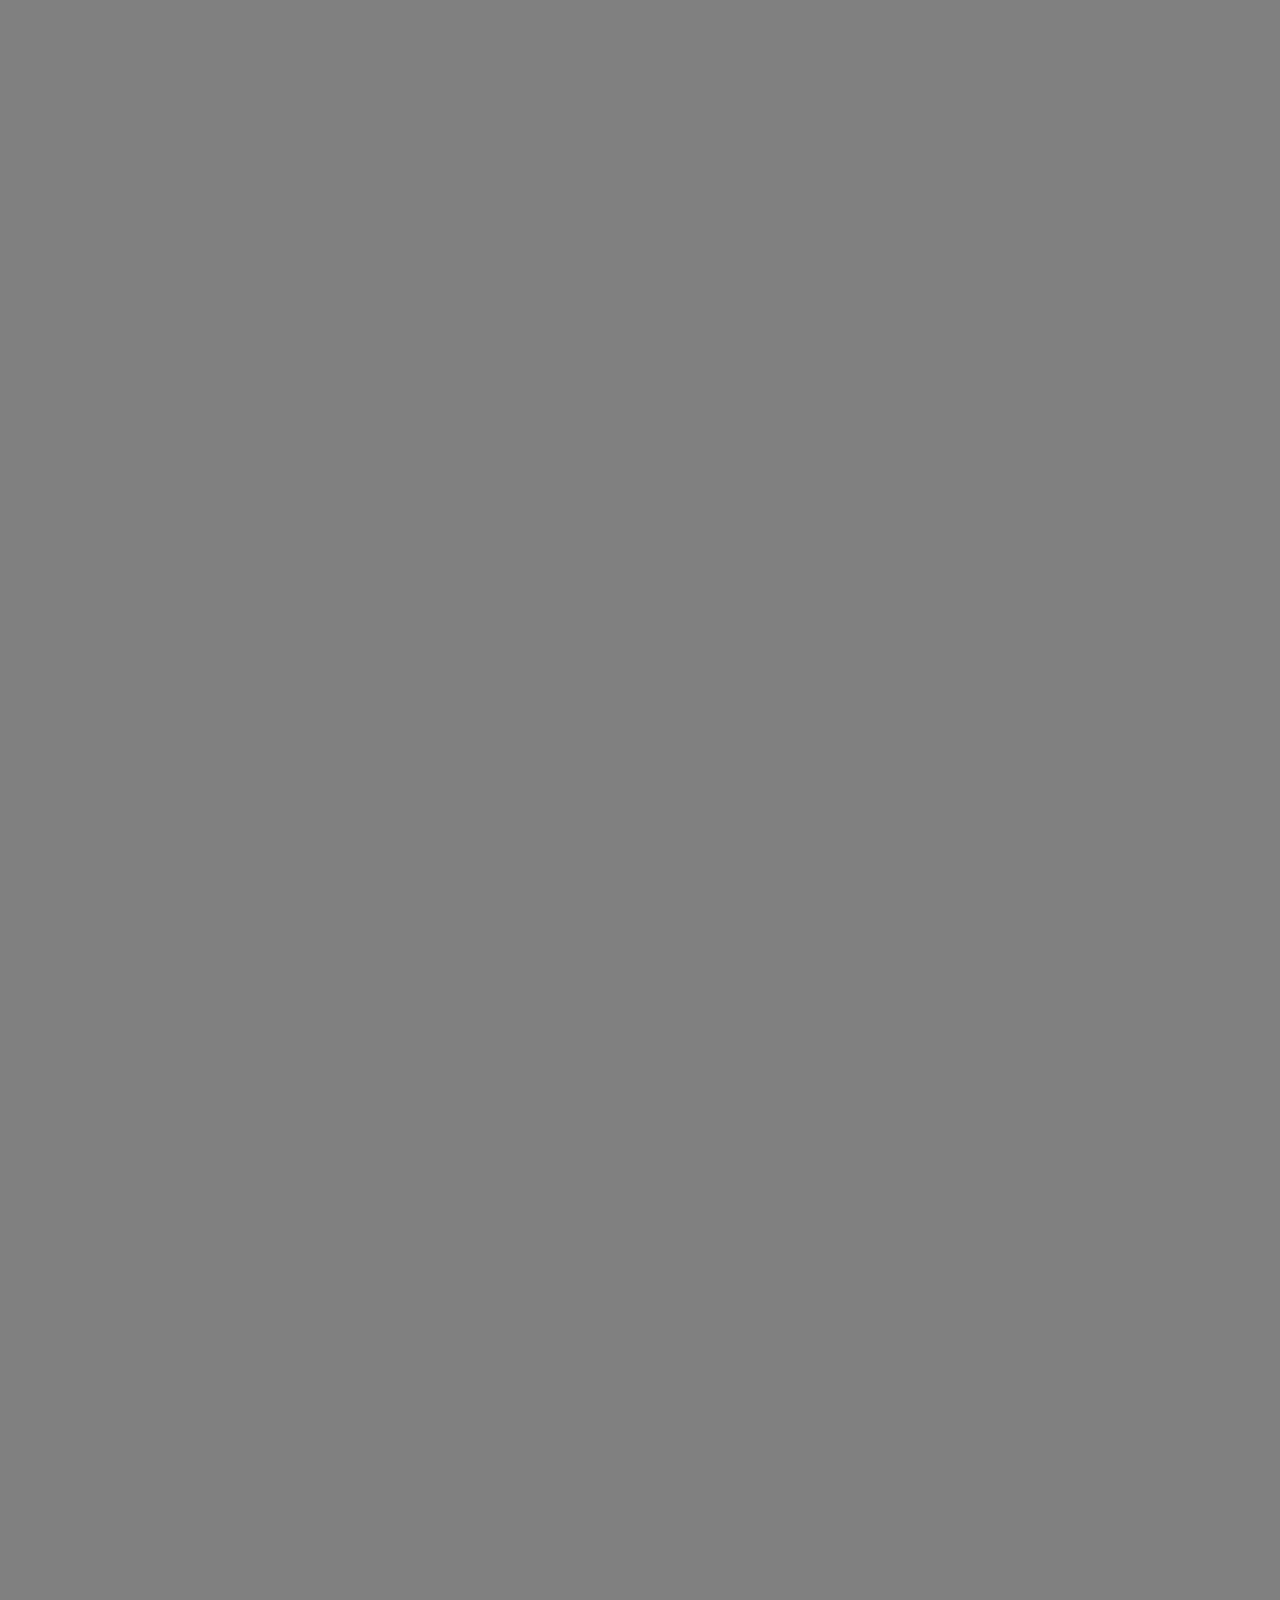
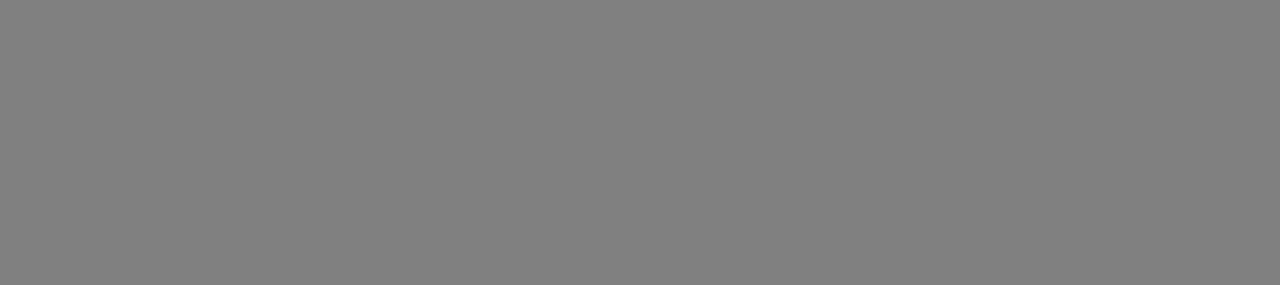
==== commit 3a75fb8d: "v6" ====
--- a/index.html
+++ b/index.html
@@ -87,10 +87,13 @@
         <img src="img/4.jpg" class="d-block w-25 mx-auto" alt="IMG 1">
         </div>
         <div class="carousel-item">
-        <img src="img/5.jpg" class="d-block w-25 mx-auto" alt="IMG 2">
+        <img src="img/5.jfif" class="d-block w-25 mx-auto" alt="IMG 2">
         </div>
         <div class="carousel-item">
         <img src="img/6.jpg" class="d-block w-25 mx-auto" alt="IMG 3">
+        </div>
+        <div class="carousel-item">
+        <img src="img/6.1.jpg" class="d-block w-25 mx-auto" alt="IMG 4">
         </div>
     </div>
     <button class="carousel-control-prev" type="button" data-bs-target="#carousel2" data-bs-slide="prev">
@@ -121,10 +124,10 @@
 <div id="carousel3" class="carousel slide" data-bs-ride="carousel">
     <div class="carousel-inner">
         <div class="carousel-item active">
-        <img src="img/7.jpg" class="d-block w-25 mx-auto" alt="IMG 1">
+        <img src="img/7.jfif" class="d-block w-25 mx-auto" alt="IMG 1">
         </div>
         <div class="carousel-item">
-        <img src="img/8.jpg" class="d-block w-25 mx-auto" alt="IMG 2">
+        <img src="img/8.jfif" class="d-block w-25 mx-auto" alt="IMG 2">
         </div>
         <div class="carousel-item">
         <img src="img/9.jpg" class="d-block w-25 mx-auto" alt="IMG 3">
@@ -156,27 +159,24 @@
 <!-- INICIO DE CARDS -->
 <h2 class="text-center"> PROMOS</h2>
 <div class="card mx-auto text-center" data-aos="flip-left">
-    <h3 class="card-title">Card title</h3>
     <img src="img/1.jpg" class="card-img-top" alt="...">
     <div class="card-body">
-    <p class="card-text">Some quick example text to build on the card title and make up the bulk of the card's content.</p>
+    <p class="card-text">Buzo de Terciopelo Ultra Suave ¡Luce con estilo y comodidad con nuestro buzo de terciopelo ultra suave! Disponible en tallas S, M, y L, este buzo te mantendrá abrigado y a la moda en cualquier ocasión. Elige entre los colores negro, gris y azul marino para un look versátil y chic. ¡Hazte con el tuyo hoy y destaca con elegancia!</p>
     <a href="#" class="btn btn-primary">Go somewhere</a>
     </div>
 </div>
 
 <div class="card mx-auto text-center" data-aos="fade-up">
-    <h3 class="card-title">Card title</h3>
-    <img src="img/1.jpg" class="card-img-top" alt="...">
+    <img src="img/descuento 1.jpg" class="card-img-top" alt="...">
     <div class="card-body">
-    <p class="card-text">Some quick example text to build on the card title and make up the bulk of the card's content.</p>
+    <p class="card-text">Buzo Deportivo Transpirable ¿Buscas un buzo que combine estilo y funcionalidad? Nuestro buzo deportivo transpirable es la elección perfecta. Confeccionado con materiales de alta calidad, este buzo en tallas XS, S y M te brindará la comodidad que necesitas durante tus entrenamientos o para un look casual.</p>
     <a href="#" class="btn btn-primary">Go somewhere</a>
     </div>
 </div>
 <div class="card mx-auto text-center" data-aos="fade-left">
-    <h3 class="card-title">Card title</h3>
-    <img src="img/1.jpg" class="card-img-top" alt="...">
+    <img src="img/descuento 2.jpg" class="card-img-top" alt="...">
     <div class="card-body">
-    <p class="card-text">Some quick example text to build on the card title and make up the bulk of the card's content.</p>
+    <p class="card-text">Remera Oversize de Algodón Orgánico Experimenta la comodidad sin sacrificar el estilo con nuestra remera oversize de algodón orgánico. En tallas M, L y XL, esta prenda es perfecta para un look relajado y a la moda. Disponible en colores neutros como blanco, gris y negro, esta remera es ideal para combinar con tus jeans favoritos o leggings.</p>
     <a href="#" class="btn btn-primary">Go somewhere</a>
     </div>
 </div>
--- a/estilos.css
+++ b/estilos.css
@@ -47,12 +47,13 @@
   margin: 10%;
   height: auto;
   width: 100vh;
+  background-color: #ccc;
 }
 
 .card-img-top {
   margin-left: auto;
   margin-right: auto;
-  width: 200px;
+  width: 400px;
 }
 
 @media screen and (max-width: 600px) {
@@ -60,10 +61,23 @@
     width: 300px;
     height: auto;
   }
+  .card-img-top {
+    margin-left: auto;
+    margin-right: auto;
+    width: 200px;
+  }
+  .carousel {
+    height: auto;
+    align-items: center;
+  }
 }
 @media screen and (min-width: 600px) and (max-width: 1200px) {
+  .carousel {
+    height: auto;
+    align-items: center;
+  }
   .card {
-    width: 600px;
+    width: auto;
     height: auto;
   }
 }/*# sourceMappingURL=estilos.css.map */